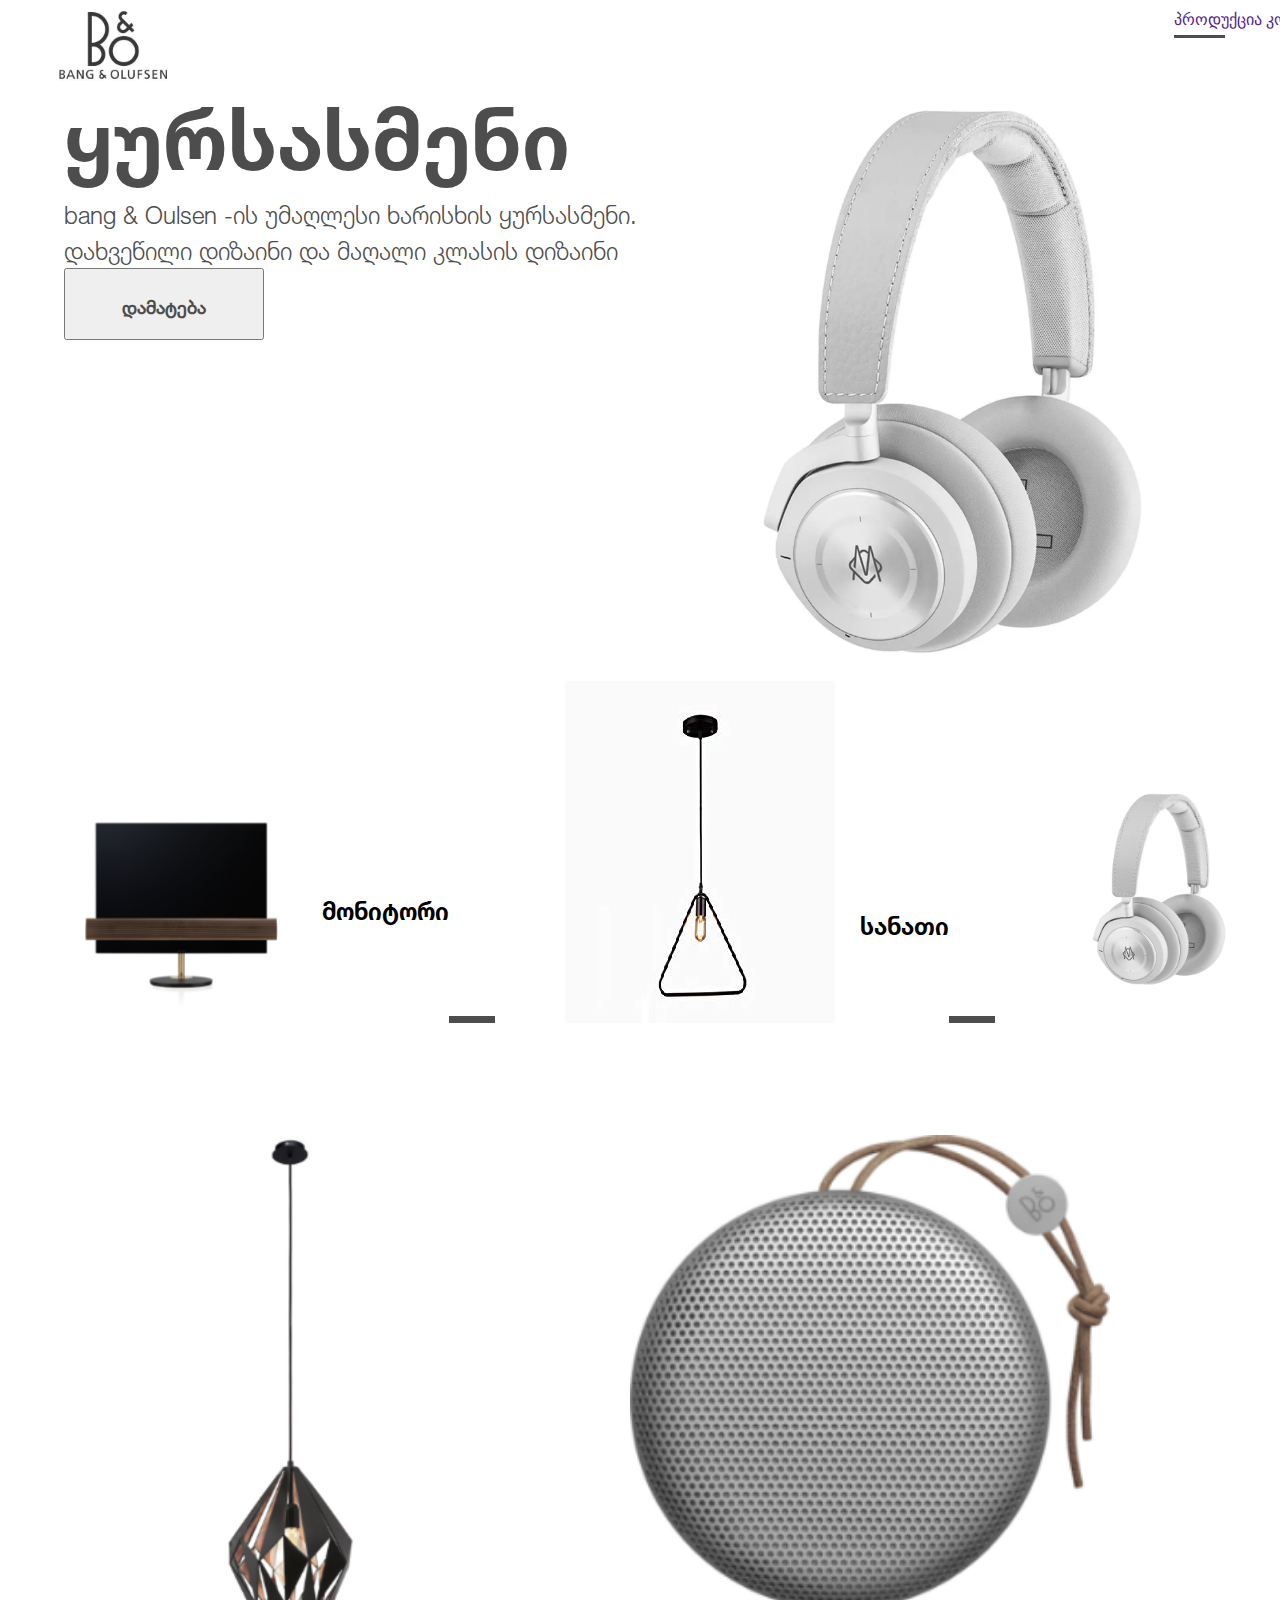
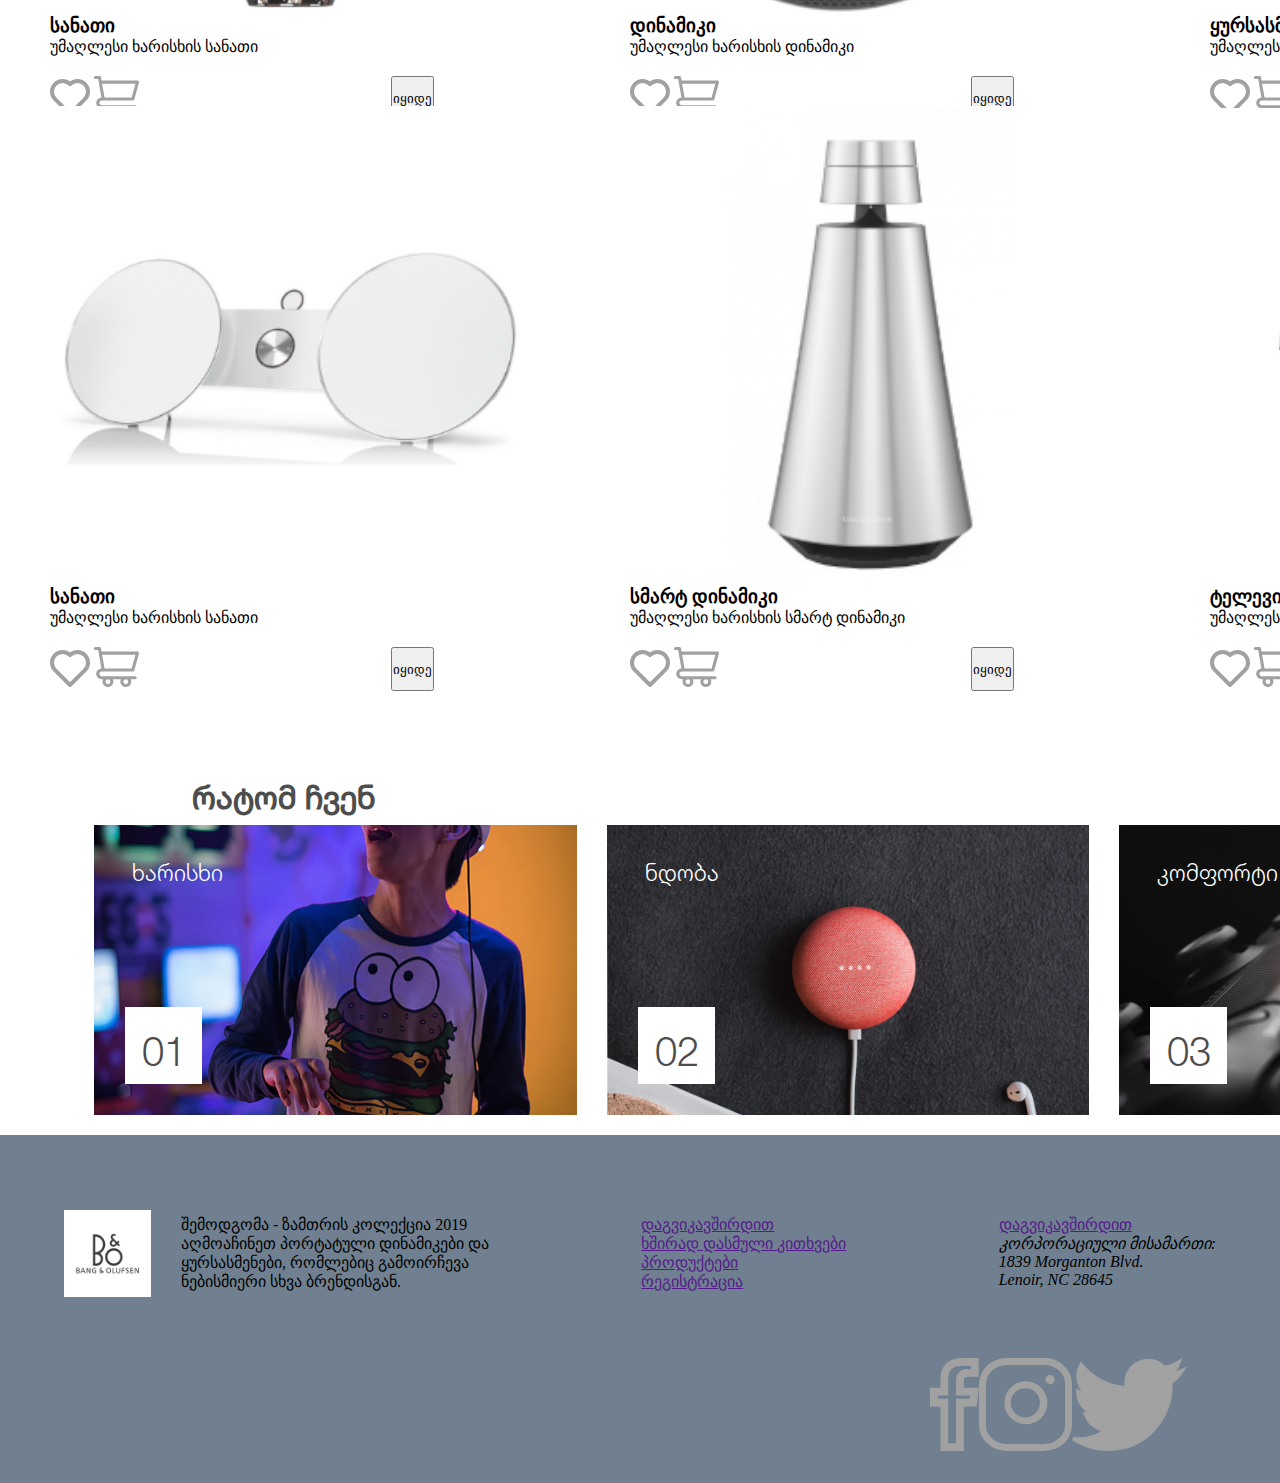
==== index.html @ c5c38a62 "prod" ====
<!DOCTYPE html>
<html lang="en">
  <head>
    <meta charset="UTF-8" />
    <meta name="viewport" content="width=device-width, initial-scale=1.0" />
    <title>zeplin</title>
    <link rel="stylesheet" type="text/css" href="./style.css" />
  </head>
  <body>
    <header>
      <img src="./logo-header.png" alt="zeplin - ლოგო" title="zeplin - ლოგო" />
      <div class="right_header">
        <nav>
          <a href="" title="პროდუქცია">პროდუქცია</a>
          <a href="" title="კონტაქტი">კონტაქტი</a>
        </nav>
        <span class="tire"></span>
      </div>
    </header>
    <div class="hero_product">
      <div class="hero_cont">
        <article class="headphone" alt="ყურსასმენი">
          <h2>ყურსასმენი</h2>
          <p>
            bang & Oulsen -ის უმაღლესი ხარისხის ყურსასმენი. დახვეწილი დიზაინი და
            მაღალი კლასის დიზაინი
          </p>
        </article>
        <button class="add" alt="დამატება">დამატება</button>
      </div>
      <img class="headphone_pic" alt="ყურსასმენი" src="./Rectangle 39@2x.png" />
    </div>
    <ul class="trio" alt="production">
      <li class="monitori" alt="მონიტორი">
        <img src="./Group 5.png" />
        <p>მონიტორი</p>
        <span class="tiremonitori"></span>
      </li>
      <li class="sanati" alt="სანათი">
        <img src="./Group 6.png" />
        <p>სანათი</p>
        <span class="tiremonitori"></span>
      </li>
      <li class="headph">
        <img src="./Group 7.png" />
        <p>ყურსასმენი</p>
        <span class="tiremonitori"></span>
      </li>
    </ul>
    <article class="most">
      <h2>ყველაზე გაყიდვადი</h2>
    </article>
    <!-- 6 ელემენტიანი hexagon-->
    <ul class="hexagon" alt="ყველაზე გაყიდვადი">
      <li class="sanatihexa">
        <img src="./Group 9.png" />
        <h3>სანათი</h3>
        <p>უმაღლესი ხარისხის სანათი</p>
        <div class="select">
          <nav class="heartcart">
            <img src="./heart.svg" />
            <img src="cart.svg" />
          </nav>
          <button class="buy">იყიდე</button>
        </div>
      </li>
      <!-- 2-->
      <li class="speaker">
        <img src="./Group 11.png" />
        <h3>დინამიკი</h3>
        <p>უმაღლესი ხარისხის დინამიკი</p>
        <div class="select">
          <nav class="heartcart">
            <img src="./heart.svg" />
            <img src="cart.svg" />
          </nav>
          <button class="buy">იყიდე</button>
        </div>
      </li>
      <!-- 3-->
      <li class="headphon">
        <img src="./Rectangle 18.png" />
        <h3>ყურსასმენი</h3>
        <p>უმაღლესი ხარისხის ყურსასმენი</p>
        <div class="select">
          <nav class="heartcart">
            <img src="./heart.svg" />
            <img src="cart.svg" />
          </nav>
          <button class="buy">იყიდე</button>
        </div>
      </li>
      <!-- 4-->
      <li class="sanatihexa">
        <img src="./Rectangle 21.png" />
        <h3>სანათი</h3>
        <p>უმაღლესი ხარისხის სანათი</p>
        <div class="select">
          <nav class="heartcart">
            <img src="./heart.svg" />
            <img src="cart.svg" />
          </nav>
          <button class="buy">იყიდე</button>
        </div>
      </li>
      <!-- 5-->
      <li class="smartspeaker">
        <img src="./Group 17.png" />
        <h3>სმარტ დინამიკი</h3>
        <p>უმაღლესი ხარისხის სმარტ დინამიკი</p>
        <div class="select">
          <nav class="heartcart">
            <img src="./heart.svg" />
            <img src="cart.svg" />
          </nav>
          <button class="buy">იყიდე</button>
        </div>
      </li>
      <!-- 6-->
      <li class="TV">
        <img src="./Group 19.png" />
        <h3>ტელევიზორი</h3>
        <p>უმაღლესი ხარისხის ტელევიზორი</p>
        <div class="select">
          <nav class="heartcart">
            <img src="./heart.svg" />
            <img src="cart.svg" />
          </nav>
          <button class="buy">იყიდე</button>
        </div>
      </li>
    </ul>
    <article class="most">
      <h2>რატომ ჩვენ</h2>
    </article>
    <ul class="downpics">
      <li class="text">
        <img src="./Group 20.png" />
        <p>ხარისხი</p>
        <span class="number">01</span>
      </li>
      <li class="text">
        <img src="./Rectangle 29.png" />
        <p>ნდობა</p>
        <span class="number">02</span>
      </li>
      <li class="text">
        <img src="./Group 36.png" />
        <p>კომფორტი</p>
        <span class="number">03</span>
      </li>
    </ul>
    <footer class="ffooter">
      <div class="finish">
        <img src="./logo-footer.png" />
        <div class="text">
          <p>
            შემოდგომა - ზამთრის კოლექცია 2019<br />
            აღმოაჩინეთ პორტატული დინამიკები და<br />
            ყურსასმენები, რომლებიც გამოირჩევა<br />
            ნებისმიერი სხვა ბრენდისგან.
          </p>
          <nav class="middle">
            <a href="">დაგვიკავშირდით</a>
            <a href="">ხშირად დასმული კითხვები</a>
            <a href="">პროდუქტები</a>
            <a href="">რეგისტრაცია</a>
          </nav>
          <nav class="last">
            <a href="">დაგვიკავშირდით</a>
            <address>
              კორპორაციული მისამართი:<br />
              1839 Morganton Blvd.<br />
              Lenoir, NC 28645
            </address>
          </nav>
        </div>
      </div>
      <span class="bigline"></span>
      <nav class="social" alt="social network">
        <img src="./fb.svg" alt="facebook" />
        <img src="./insta.svg" alt="instagram" />
        <img src="./twitter.svg" alt="twitter" />
      </nav>
    </footer>
  </body>
</html>
---- style.css ----
* {
  margin: 0;
  padding: 0;
}

body {
  /*width: 1920px;*/
  width: 100vw;
  /*height: 3754px;*/
  /* box-sizing: border-box;
  margin:0 auto o auto;*/
}
@font-face {
  font-family: "helvetica_bold";
  src: url(./helvetica_neue_bold.ttf);  
}
@font-face {
  font-family: "helvetica_light";
  src: url(./helvetica_neue_light.ttf);
}
@font-face {
  font-family: "helvetica_roman";
  src: url(./helvetica_neue_roman.ttf);
}

header {
  width: 100%;
  display: flex;
  flex-direction: row;
  justify-content: space-between;
  padding: 10px 79px 0 59px;
}
.right_header {
  display: flex;
  flex-direction: column;
}
.right_header a {
  text-decoration: none;
  height: 50%;
}
.tire {
  width: 51px;
  height: 3px;
  background-color: #4d4d4d;
  margin-top: 6px;
}

.headphone h2 {
  width: 506px;
  height: 112px;
  font-family: helvetica_bold;
  font-size: 84px;
  font-weight: bold;
  font-stretch: normal;
  font-style: normal;
  line-height: 1.08;
  letter-spacing: normal;
  text-align: left;
  color: #4d4d4d;
}
.headphone p {
  width: 620px;
  height: 75px;
  font-family: helvetica_light;
  font-size: 24px;
  font-weight: normal;
  font-stretch: normal;
  font-style: normal;
  line-height: 36px;
  /*line-height: 1.5;*/
  letter-spacing: normal;
  text-align: left;
  color: #4d4d4d;
}
.add {
  width: 200px;
  height: 72px;
  font-family: helvetica_roman;
  font-size: 18px;
  font-weight: bold;
  color: #4d4d4d;
  display: flex;
  text-align: center;
  justify-content: center;
  align-items: center;
}

.headphone_pic {
  /*max-width: 846px;*/
  /*height: 846px;*/
  width: 48%;
  height: 48%;
}

.hero_content {
  /*max-width: 994px;*/
  width: 90%;
  display: flex;
  flex-direction: row;
  align-items: center;
}
/*პროდუქტი - ყურსასმენის*/
.hero_cont {
  width: 700px;
  height: 600px;
  display: flex;
  flex-direction: column;
  /*justify-content: space-between;*/
}
.buycart {
  display: flex;
  flex-direction: row;
  margin-top: 50px;
}
.tobuy {
  width: 180px;
  height: 72px;
  border-radius: 5px;
  background-color: #d1c6c6d2;
  font-size: 18px;
  font-weight: bold;
  color: #4d4d4d;
  margin-right: 30px;
}
.headphone_prod {
  width: 100%;
  height: 70%;
  display: flex;
  flex-direction: column;
  justify-content: space-between;
}

.headphone_prod h3 {
  width: 698px;
  height: 35px;
  font-family: Helvetica_light;
  font-size: 32px;
  /*font-weight: 500;
  font-stretch: normal;
  font-style: normal;
  line-height: 1.38;
  letter-spacing: normal;
  text-align: left;*/
  color: #4d4d4d;
}
.headphone_prod h2 {
  width: 258px;
  height: 60px;
  font-family: Helvetica_bold;
  font-size: 50px;
  /*font-weight: bold;
  font-stretch: normal;
  font-style: normal;
  line-height: 1.08;
  letter-spacing: normal;
  text-align: left;*/
  color: #4d4d4d;
}
.headphone_prod p {
  font-family: helvetica_light;
}

/*პროდუქტი*/

.hero_product {
  width: 90%;
  /* height: 900px;*/
  display: flex;
  flex-direction: row;
  align-items: center;
  justify-content: space-around;
  /*padding: 80px;*/
  margin: 0 auto 0 auto;
  /* margin-left:200px;*/
}

/* ტრიო პროდუქციის ჩამონათვალი*/
.trio {
  width: 90%;
  margin: 0 auto 0 auto;
  display: flex;
  flex-direction: row;
  align-items: center;
  justify-content: space-evenly;
}
.monitori {
  width: 480px;
  height: 231px;
  display: flex;
  flex-direction: raw;
  margin-top: 111px;
}

.trio p {
  display: flex;
  align-self: center;
  font-family: helvetica_Bold;
  font-size: 24px;
  margin-left: 25px;
}
.tiremonitori {
  width: 46px;
  height: 7px;
  background-color: #4d4d4d;
  display: flex;
  align-self: flex-end;
}
.sanati {
  width: 480px;
  height: 342px;
  display: flex;
  flex-direction: raw;
  margin: 0 70px 0 70px;
}
.sanati p {
  margin-top: 140px;
}
.sanati img {
  width: 270px;
  height: 342px;
}
.headph {
  width: 480px;
  height: 231px;
  display: flex;
  flex-direction: raw;
  margin-top: 111px;
}
.headph img {
  width: 194px;
  height: 194px;
}
.most {
  width: 70%;
  height: 50px;
  margin: 0 auto 0 auto;
  /*margin-left: 9%;*/
  margin-top: 126px;
}
.most h2 {
  width: 320px;
  height: 43px;
  font-family: helvetica_roman;
  font-size: 32px;
  font-weight: bold;
  font-stretch: normal;
  font-style: normal;
  line-height: 1.13;
  letter-spacing: normal;
  text-align: left;
  color: #4d4d4d;
}

/* მეორე Ul 6 ელემენტიანი*/
.hexagon {
  width: 85vw;
  width: 1740px;
  height: 1050px;
  margin: 0 auto 0 auto;
  box-sizing: border-box;
  /*padding: 50px 0px 50px 0px; */
  display: flex;
  flex-wrap: wrap;
  justify-content: space-around;
}
.hexagon li {
  min-width: 480px;
  height: 471px;
  margin: 50px;
  box-sizing: border-box;
  display: flex;
  flex-direction: column;
  justify-content: flex-end;
}

.select {
  width: 80%;
  margin-top: 20px;
  display: flex;
  justify-content: space-between;
}

/* 3 სურათიანი სტატიკური ზოლი*/
.downpics {
  width: 90%;
  margin: 0 auto 0 auto;
  display: flex;
  flex-direction: raw;
  justify-content: space-evenly;
}
.downpics li {
  max-width: 483px;
  height: 290px;
  position: relative;
}
.downpics li p {
  height: 31px;
  font-family: helvetica_light;
  font-size: 23px;
  text-align: left;
  color: #ffffff;
  position: absolute;
  top: 22px;
  left: 38px;
  z-index: 1;
}
.number {
  width: 77px;
  height: 77px;
  background-color: #ffffff;
  font-family: helvetica_light;
  font-size: 40px;
  color: #4d4d4d;
  position: absolute;
  bottom: 31px;
  left: 31px;
  display: flex;
  text-align: center;
  justify-content: center;
  align-items: center;
}
.ffooter {
  width: 100%;
  height: 348px;
  margin-top: 10px;
  background-color: slategray;
  position: relative;
}
.finish {
  width: 90%;
  height: 236px;
  margin: 20px auto 0 auto;
  display: flex;
  flex-direction: row;  
  align-items: center;
}
.text {
  width:90%;
  display: flex;
  flex-direction: raw;
  justify-content: space-between;
  margin-left:30px;
}
.middle {
  display: flex;
  flex-direction: column;
}
.bigline {
  width: 1500px;
  height: 5px;
  background-color: #ffffff;
  z-index: 3;
}
.social {
  width: 150px;
  height: 93px;
  display: flex;
  justify-content: space-evenly;
  position: absolute;
  right: 200px;
  bottom: 32px;
}
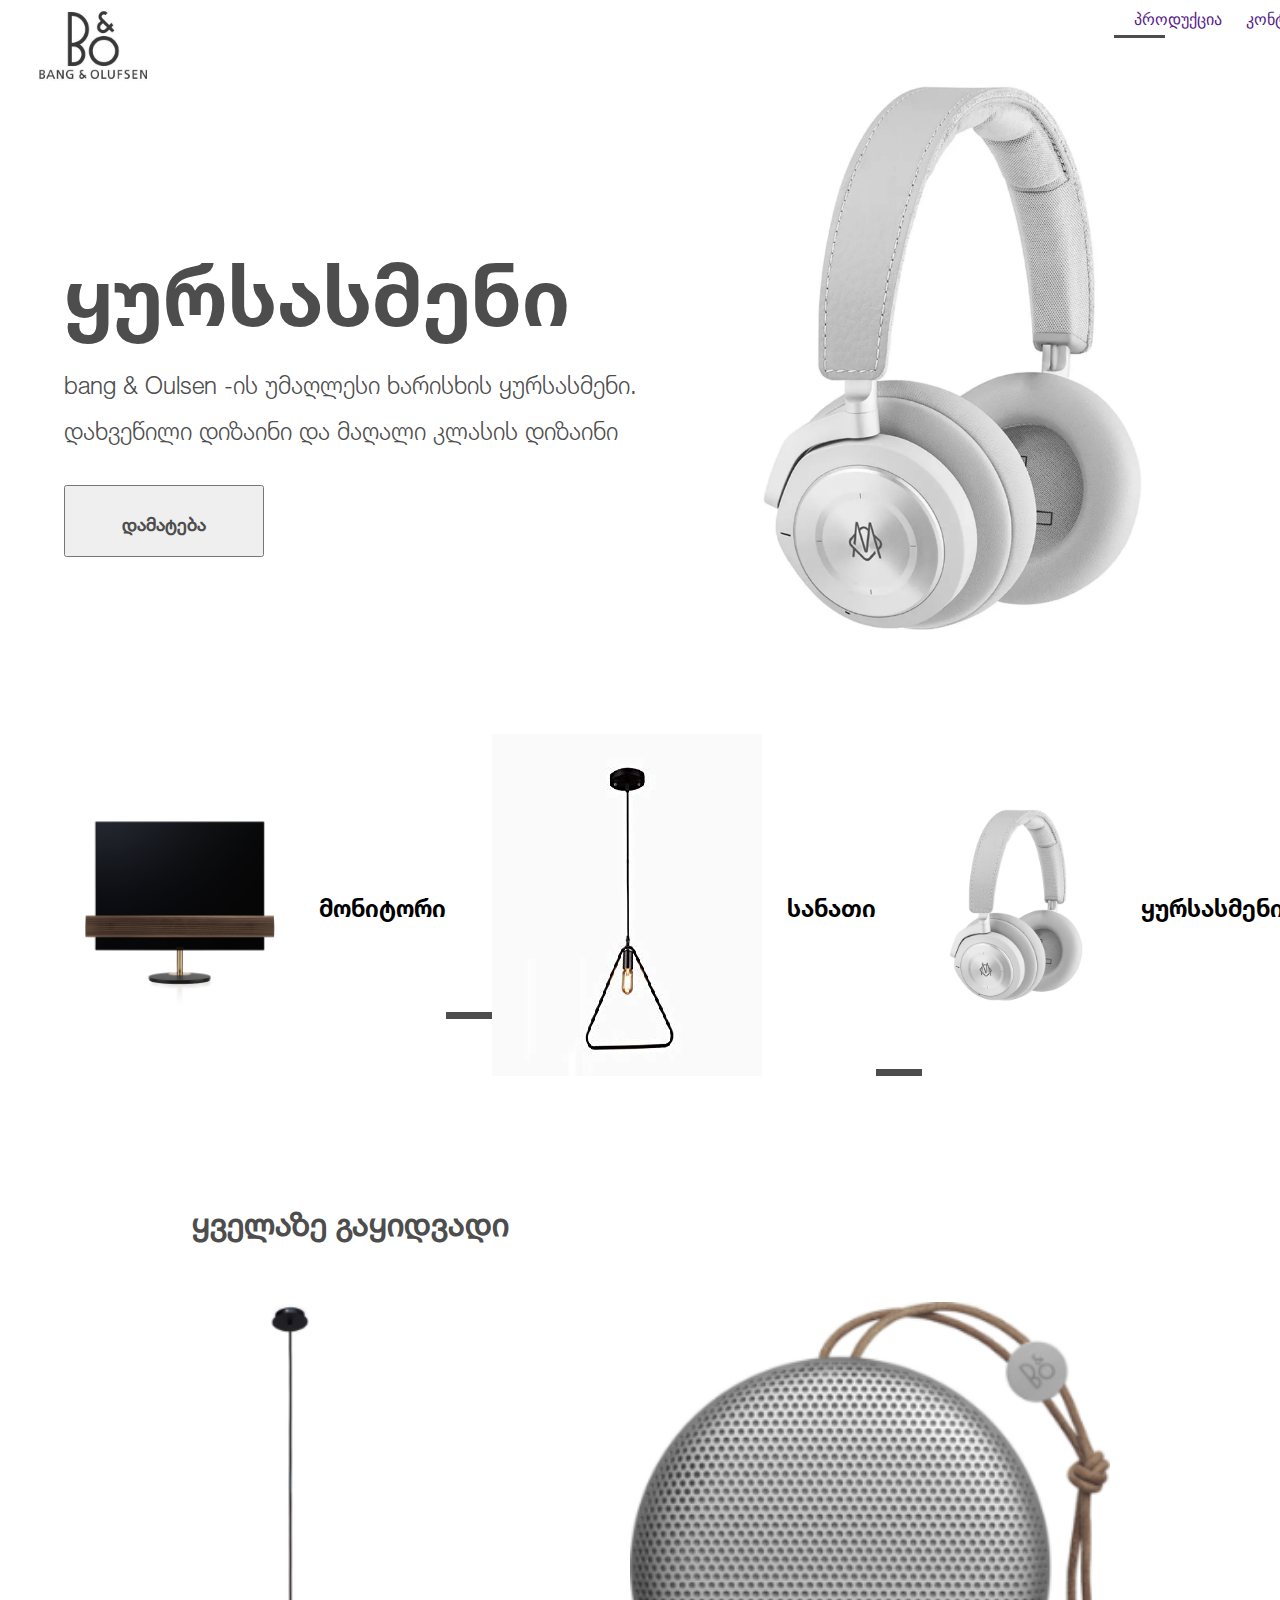
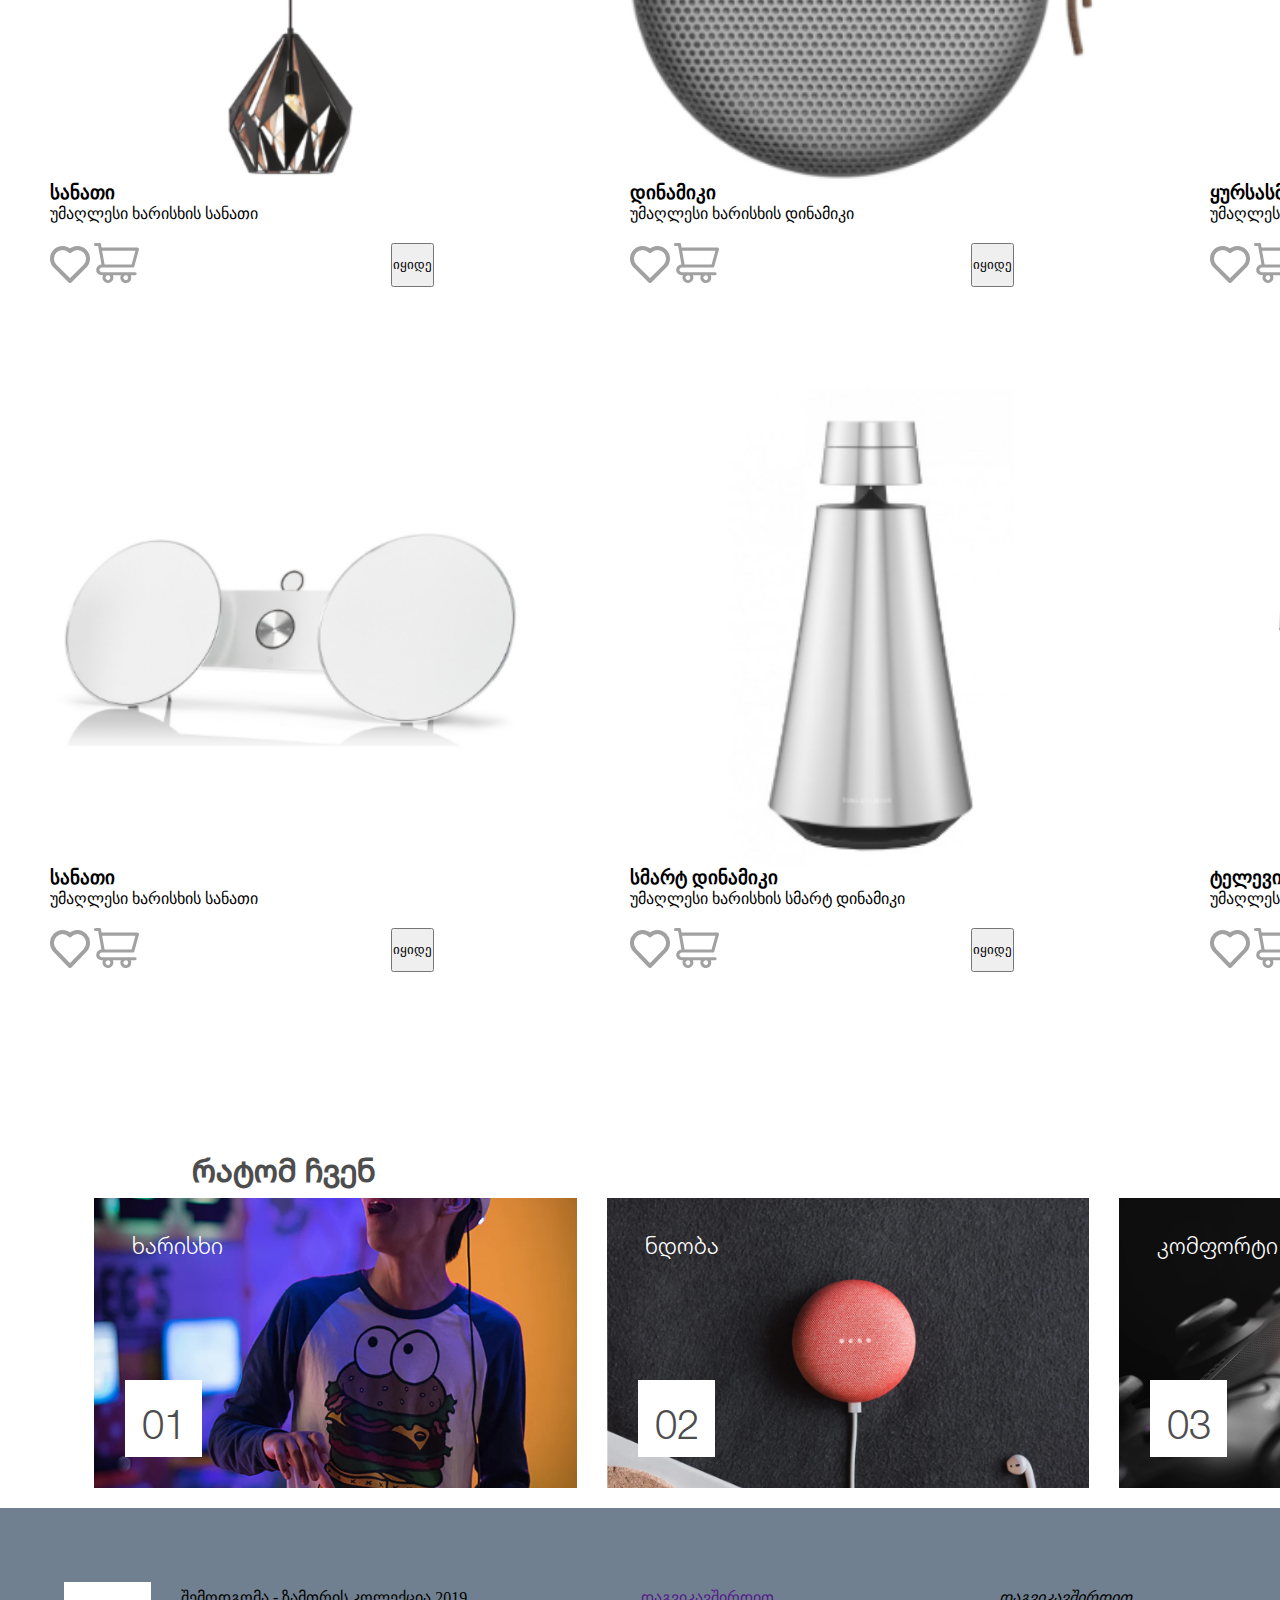
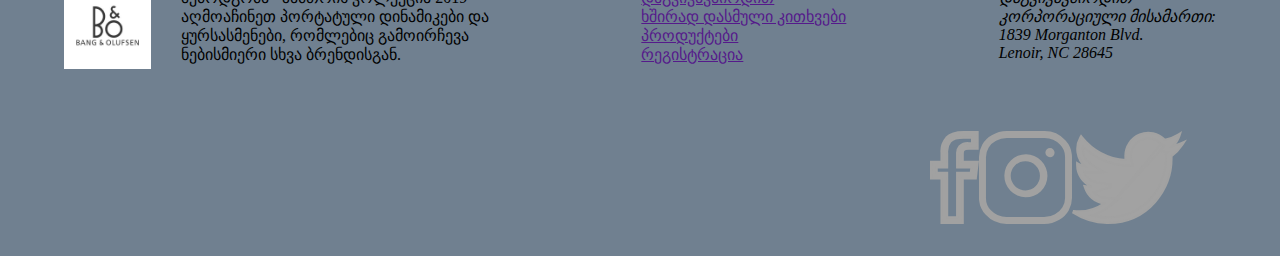
==== commit d888941c: "responsive" ====
--- a/index.html
+++ b/index.html
@@ -22,8 +22,8 @@
         <article class="headphone" alt="ყურსასმენი">
           <h2>ყურსასმენი</h2>
           <p>
-            bang & Oulsen -ის უმაღლესი ხარისხის ყურსასმენი. დახვეწილი დიზაინი და
-            მაღალი კლასის დიზაინი
+            bang & Oulsen -ის უმაღლესი ხარისხის ყურსასმენი.<br />
+            დახვეწილი დიზაინი და მაღალი კლასის დიზაინი
           </p>
         </article>
         <button class="add" alt="დამატება">დამატება</button>
@@ -31,20 +31,20 @@
       <img class="headphone_pic" alt="ყურსასმენი" src="./Rectangle 39@2x.png" />
     </div>
     <ul class="trio" alt="production">
-      <li class="monitori" alt="მონიტორი">
+      <li alt="მონიტორი">
         <img src="./Group 5.png" />
         <p>მონიტორი</p>
-        <span class="tiremonitori"></span>
+        <span class="tiretrio"></span>
       </li>
-      <li class="sanati" alt="სანათი">
+      <li alt="სანათი">
         <img src="./Group 6.png" />
         <p>სანათი</p>
-        <span class="tiremonitori"></span>
+        <span class="tiretrio"></span>
       </li>
-      <li class="headph">
+      <li alt="ყურსასმენი">
         <img src="./Group 7.png" />
         <p>ყურსასმენი</p>
-        <span class="tiremonitori"></span>
+        <span class="tiretrio"></span>
       </li>
     </ul>
     <article class="most">
@@ -52,7 +52,7 @@
     </article>
     <!-- 6 ელემენტიანი hexagon-->
     <ul class="hexagon" alt="ყველაზე გაყიდვადი">
-      <li class="sanatihexa">
+      <li alt="სანათი">
         <img src="./Group 9.png" />
         <h3>სანათი</h3>
         <p>უმაღლესი ხარისხის სანათი</p>
@@ -65,7 +65,7 @@
         </div>
       </li>
       <!-- 2-->
-      <li class="speaker">
+      <li alt="დინამიკი">
         <img src="./Group 11.png" />
         <h3>დინამიკი</h3>
         <p>უმაღლესი ხარისხის დინამიკი</p>
@@ -78,7 +78,7 @@
         </div>
       </li>
       <!-- 3-->
-      <li class="headphon">
+      <li alt="ყურსასმენი">
         <img src="./Rectangle 18.png" />
         <h3>ყურსასმენი</h3>
         <p>უმაღლესი ხარისხის ყურსასმენი</p>
@@ -91,7 +91,7 @@
         </div>
       </li>
       <!-- 4-->
-      <li class="sanatihexa">
+      <li alt="სანათი">
         <img src="./Rectangle 21.png" />
         <h3>სანათი</h3>
         <p>უმაღლესი ხარისხის სანათი</p>
@@ -104,7 +104,7 @@
         </div>
       </li>
       <!-- 5-->
-      <li class="smartspeaker">
+      <li alt="სმარტ დინამიკი">
         <img src="./Group 17.png" />
         <h3>სმარტ დინამიკი</h3>
         <p>უმაღლესი ხარისხის სმარტ დინამიკი</p>
@@ -117,7 +117,7 @@
         </div>
       </li>
       <!-- 6-->
-      <li class="TV">
+      <li alt="ტელევიზორი">
         <img src="./Group 19.png" />
         <h3>ტელევიზორი</h3>
         <p>უმაღლესი ხარისხის ტელევიზორი</p>
@@ -153,28 +153,26 @@
     <footer class="ffooter">
       <div class="finish">
         <img src="./logo-footer.png" />
-        <div class="text">
-          <p>
-            შემოდგომა - ზამთრის კოლექცია 2019<br />
-            აღმოაჩინეთ პორტატული დინამიკები და<br />
-            ყურსასმენები, რომლებიც გამოირჩევა<br />
-            ნებისმიერი სხვა ბრენდისგან.
-          </p>
-          <nav class="middle">
-            <a href="">დაგვიკავშირდით</a>
-            <a href="">ხშირად დასმული კითხვები</a>
-            <a href="">პროდუქტები</a>
-            <a href="">რეგისტრაცია</a>
-          </nav>
-          <nav class="last">
-            <a href="">დაგვიკავშირდით</a>
-            <address>
-              კორპორაციული მისამართი:<br />
-              1839 Morganton Blvd.<br />
-              Lenoir, NC 28645
-            </address>
-          </nav>
-        </div>
+        <div class="text"> 
+        <p>
+          შემოდგომა - ზამთრის კოლექცია 2019<br />
+          აღმოაჩინეთ პორტატული დინამიკები და<br />
+          ყურსასმენები, რომლებიც გამოირჩევა<br />
+          ნებისმიერი სხვა ბრენდისგან.
+        </p>
+        <nav class="middle">
+          <a href="">დაგვიკავშირდით</a>
+          <a href="">ხშირად დასმული კითხვები</a>
+          <a href="">პროდუქტები</a>
+          <a href="">რეგისტრაცია</a>
+        </nav>
+        <address>
+          დაგვიკავშირდით<br />
+          კორპორაციული მისამართი:<br />
+          1839 Morganton Blvd.<br />
+          Lenoir, NC 28645
+        </address>
+      </div>
       </div>
       <span class="bigline"></span>
       <nav class="social" alt="social network">
--- a/style.css
+++ b/style.css
@@ -12,7 +12,7 @@
 }
 @font-face {
   font-family: "helvetica_bold";
-  src: url(./helvetica_neue_bold.ttf);  
+  src: url(./helvetica_neue_bold.ttf);
 }
 @font-face {
   font-family: "helvetica_light";
@@ -28,7 +28,7 @@
   display: flex;
   flex-direction: row;
   justify-content: space-between;
-  padding: 10px 79px 0 59px;
+  padding: 10px 79px 0 39px;
 }
 .right_header {
   display: flex;
@@ -37,6 +37,7 @@
 .right_header a {
   text-decoration: none;
   height: 50%;
+  margin-left: 20px;
 }
 .tire {
   width: 51px;
@@ -44,30 +45,29 @@
   background-color: #4d4d4d;
   margin-top: 6px;
 }
+.headphone {
+  height: 80%;
+  display: flex;
+  flex-direction: column;
+  justify-content: space-evenly;
+}
 
 .headphone h2 {
   width: 506px;
   height: 112px;
+  box-sizing: border-box;
   font-family: helvetica_bold;
-  font-size: 84px;
-  font-weight: bold;
-  font-stretch: normal;
-  font-style: normal;
-  line-height: 1.08;
-  letter-spacing: normal;
+  font-size: 84px;  
   text-align: left;
   color: #4d4d4d;
+  text-align: center;
 }
 .headphone p {
   width: 620px;
   height: 75px;
-  font-family: helvetica_light;
-  font-size: 24px;
-  font-weight: normal;
-  font-stretch: normal;
-  font-style: normal;
-  line-height: 36px;
-  /*line-height: 1.5;*/
+  box-sizing: border-box;
+  font-family: helvetica_light;
+  font-size: 24px; 
   letter-spacing: normal;
   text-align: left;
   color: #4d4d4d;
@@ -88,24 +88,18 @@
 .headphone_pic {
   /*max-width: 846px;*/
   /*height: 846px;*/
-  width: 48%;
-  height: 48%;
-}
-
-.hero_content {
-  /*max-width: 994px;*/
-  width: 90%;
-  display: flex;
-  flex-direction: row;
-  align-items: center;
-}
+  max-width: 48%;
+  max-height: 48%;
+}
+
+
 /*პროდუქტი - ყურსასმენის*/
 .hero_cont {
-  width: 700px;
-  height: 600px;
-  display: flex;
-  flex-direction: column;
-  /*justify-content: space-between;*/
+  width: 700px; 
+  height: 400px;
+  display: flex;
+  flex-direction: column;
+  justify-content: space-between;
 }
 .buycart {
   display: flex;
@@ -135,12 +129,6 @@
   height: 35px;
   font-family: Helvetica_light;
   font-size: 32px;
-  /*font-weight: 500;
-  font-stretch: normal;
-  font-style: normal;
-  line-height: 1.38;
-  letter-spacing: normal;
-  text-align: left;*/
   color: #4d4d4d;
 }
 .headphone_prod h2 {
@@ -148,49 +136,99 @@
   height: 60px;
   font-family: Helvetica_bold;
   font-size: 50px;
-  /*font-weight: bold;
-  font-stretch: normal;
-  font-style: normal;
-  line-height: 1.08;
-  letter-spacing: normal;
-  text-align: left;*/
   color: #4d4d4d;
 }
 .headphone_prod p {
   font-family: helvetica_light;
 }
-
-/*პროდუქტი*/
+/*პროდუქტი ყურსასმენი მორჩა*/
+
+/*პროდუქტის სია -Product List*/
+.hexagon_list {
+  width: 1520px;
+  margin:0 auto 0 auto;
+}
+.zeplinproduct {
+  width: 100%;
+  height: 250px;
+  border-radius: 10px;
+  border: solid 1px #000000;
+  display: flex;
+  flex-direction: row;
+  justify-content: space-between;
+  margin: 10px auto 20px auto;
+  padding: 40px;
+  position: relative;
+}
+.about {
+  display: flex;
+  flex-direction: column;
+  justify-content: center;
+}
+.about h3 {
+  width: 257px;
+  height: 35px;
+  font-family: helvetica_light;
+  font-size: 32px;
+  font-weight: bold;
+  text-align: left;
+  color: #4d4d4d;
+  margin-bottom: 40px;
+}
+
+.select_list {
+  width: 450px;
+  display: flex;
+  flex-direction: row;
+  justify-content: space-around;
+  align-items: flex-end;
+}
+.heartcart_list {
+  width: 100px;
+  height: 72px;
+  display: flex;
+  justify-content: space-between;
+}
+.buy_list {
+  width: 180px;
+  height: 72px;
+}
+.price {
+  width: 143px;
+  /*height: 32px;*/
+  font-family: helvetica_light;
+  font-size: 24px;
+  position: absolute;
+  top: 107px;
+  right: 80px;
+}
+/*პროდუქტის სია -Product List - დასასრული*/
 
 .hero_product {
-  width: 90%;
-  /* height: 900px;*/
-  display: flex;
-  flex-direction: row;
-  align-items: center;
-  justify-content: space-around;
-  /*padding: 80px;*/
-  margin: 0 auto 0 auto;
-  /* margin-left:200px;*/
+  width: 90%;  
+  display: flex;
+  flex-direction: row;
+  align-items: center;
+  justify-content: space-around;  
+  margin: 0 auto 100px auto;
+
 }
 
 /* ტრიო პროდუქციის ჩამონათვალი*/
 .trio {
-  width: 90%;
-  margin: 0 auto 0 auto;
-  display: flex;
-  flex-direction: row;
-  align-items: center;
-  justify-content: space-evenly;
-}
-.monitori {
-  width: 480px;
-  height: 231px;
-  display: flex;
-  flex-direction: raw;
-  margin-top: 111px;
-}
-
+  width: 90vw;
+  margin: 10px auto 0 auto;
+  display: flex;
+  flex-direction: row;
+  align-items: center;
+  justify-content: space-around;
+}
+.trio li {
+width:480px;
+display: flex;
+flex-direction: row;
+align-items: flex-end;
+}
 .trio p {
   display: flex;
   align-self: center;
@@ -198,38 +236,14 @@
   font-size: 24px;
   margin-left: 25px;
 }
-.tiremonitori {
+.tiretrio {
   width: 46px;
   height: 7px;
   background-color: #4d4d4d;
   display: flex;
   align-self: flex-end;
 }
-.sanati {
-  width: 480px;
-  height: 342px;
-  display: flex;
-  flex-direction: raw;
-  margin: 0 70px 0 70px;
-}
-.sanati p {
-  margin-top: 140px;
-}
-.sanati img {
-  width: 270px;
-  height: 342px;
-}
-.headph {
-  width: 480px;
-  height: 231px;
-  display: flex;
-  flex-direction: raw;
-  margin-top: 111px;
-}
-.headph img {
-  width: 194px;
-  height: 194px;
-}
+ /*ტრიოს დასასრული*/
 .most {
   width: 70%;
   height: 50px;
@@ -252,20 +266,18 @@
 }
 
 /* მეორე Ul 6 ელემენტიანი*/
-.hexagon {
-  width: 85vw;
+.hexagon {  
   width: 1740px;
-  height: 1050px;
+  /*height: 1050px;*/
   margin: 0 auto 0 auto;
   box-sizing: border-box;
-  /*padding: 50px 0px 50px 0px; */
   display: flex;
   flex-wrap: wrap;
   justify-content: space-around;
 }
 .hexagon li {
-  min-width: 480px;
-  height: 471px;
+  width: 480px;
+  /*height: 471px;*/
   margin: 50px;
   box-sizing: border-box;
   display: flex;
@@ -330,20 +342,21 @@
   width: 90%;
   height: 236px;
   margin: 20px auto 0 auto;
-  display: flex;
-  flex-direction: row;  
-  align-items: center;
-}
+  display: flex;  
+  flex-direction: row;
+  align-items: center;
+}
+
 .text {
-  width:90%;
+  width: 90%;
   display: flex;
   flex-direction: raw;
   justify-content: space-between;
-  margin-left:30px;
+  margin-left: 30px;
 }
 .middle {
   display: flex;
-  flex-direction: column;
+  flex-direction: column;  
 }
 .bigline {
   width: 1500px;
@@ -360,3 +373,88 @@
   right: 200px;
   bottom: 32px;
 }
+@media screen and (max-width: 400px){
+.right_header {
+  display: none;
+}
+.headphone h2 {
+  width: 120px;
+  height: 27px;
+  font-size: 20px;
+}
+.headphone p {
+  width: 312px;
+  height: 74px;
+  font-size: 14px;
+}
+.headphone_pic {
+  width: 230px;
+  height: 230px;
+}
+.hero_cont {
+  width:80vw;
+}
+.hero_product {
+  flex-direction: column-reverse;
+  margin-bottom: 0;
+  align-items: center;
+}
+.add {
+  width:40vw;
+  height: 50px;
+  margin:20px auto 0 auto;
+}
+.trio {
+  
+  flex-direction: column;
+}
+.trio li {
+  width: 100%;
+  flex-direction: column;
+  justify-content: space-between;
+  align-items: center;
+  margin:30px;
+}
+
+.tiretrio { 
+  align-self: center;
+  height: 2px;
+}
+.most {
+  width:70vw;
+}
+.hexagon {
+  width:80vw;
+  margin:0 auto 0 auto;
+  height: auto;
+  flex-direction: column;
+  padding: 0;
+}
+.hexagon li {
+  width:90%;
+  align-items: center;
+  margin:0;
+}
+.select {
+  justify-content: space-around;
+}
+.downpics {  
+  flex-direction: column;   
+}
+.downpics li {
+  margin:20px; 
+}
+.ffooter {
+  background-color:#ffffff;
+}
+.middle {
+  display: none;
+}
+.finish {
+  flex-wrap: wrap;
+}
+.social {
+  flex-direction: column;
+}
+
+}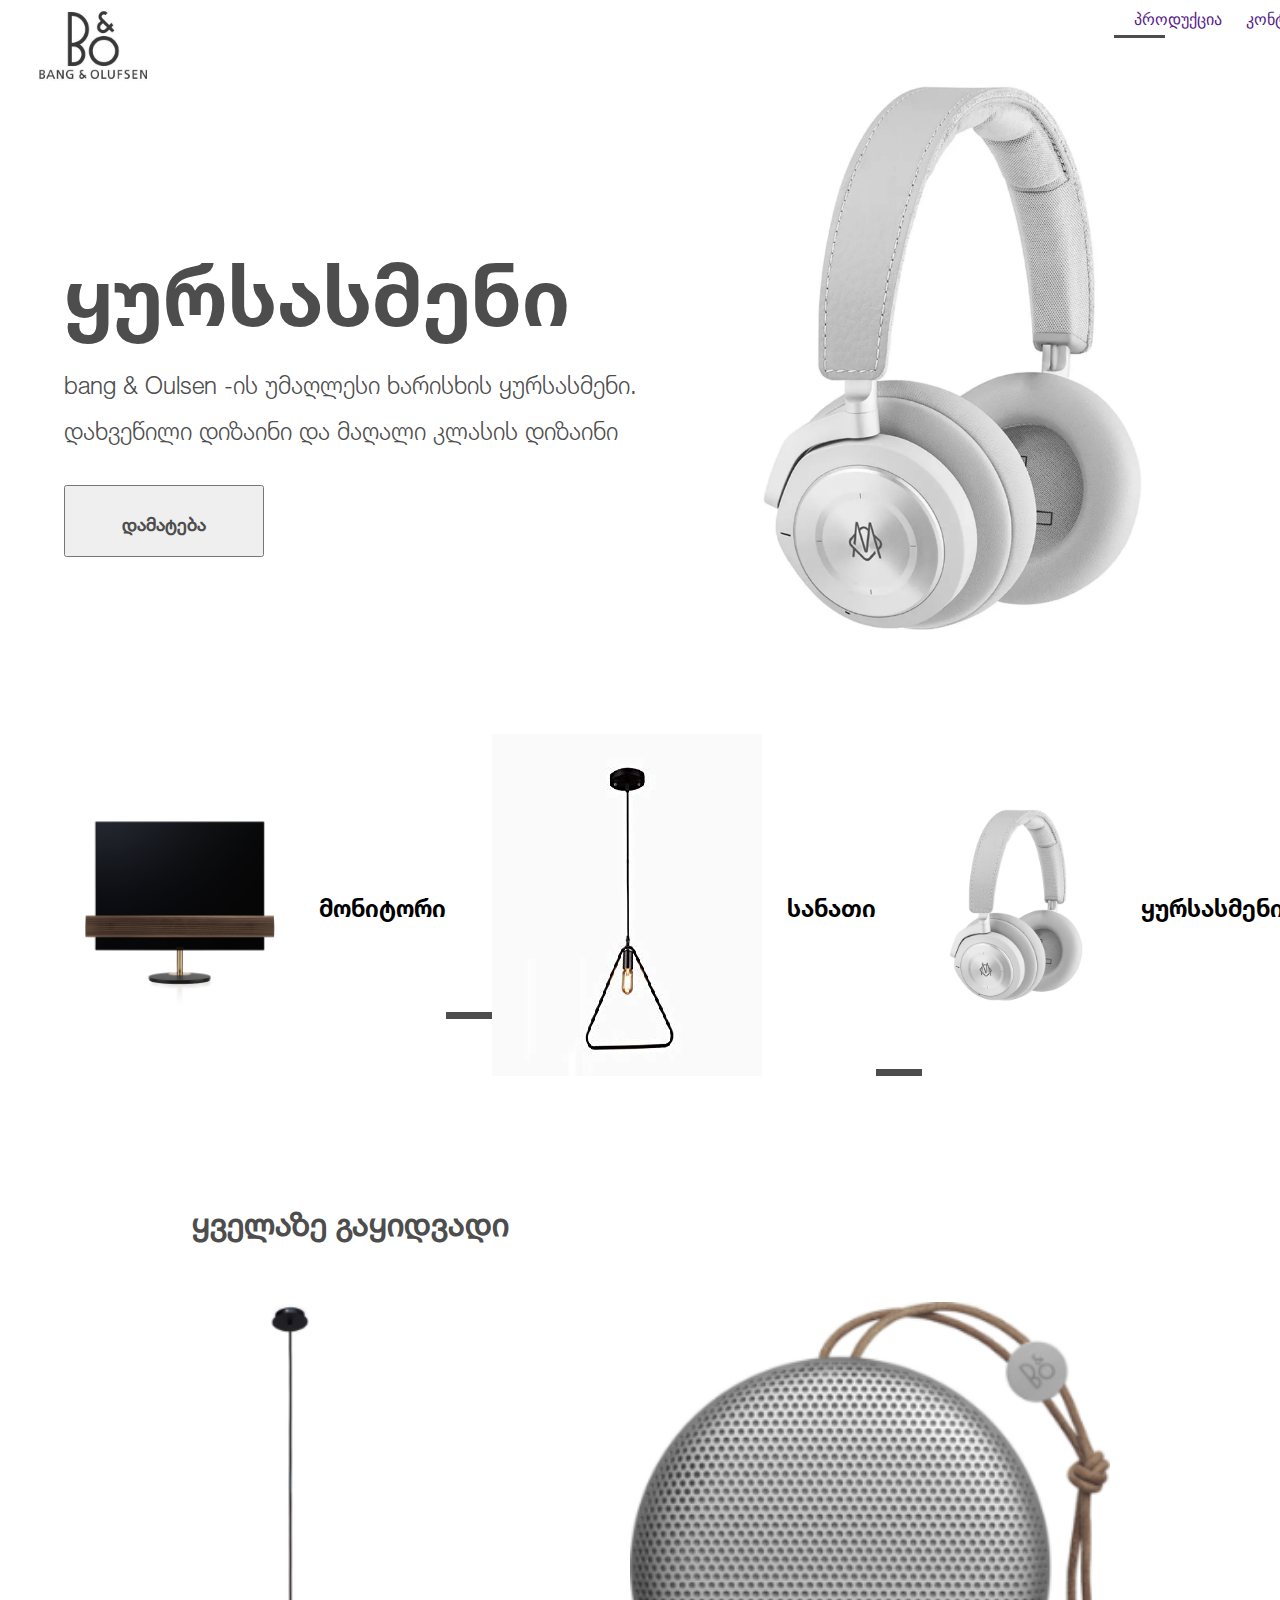
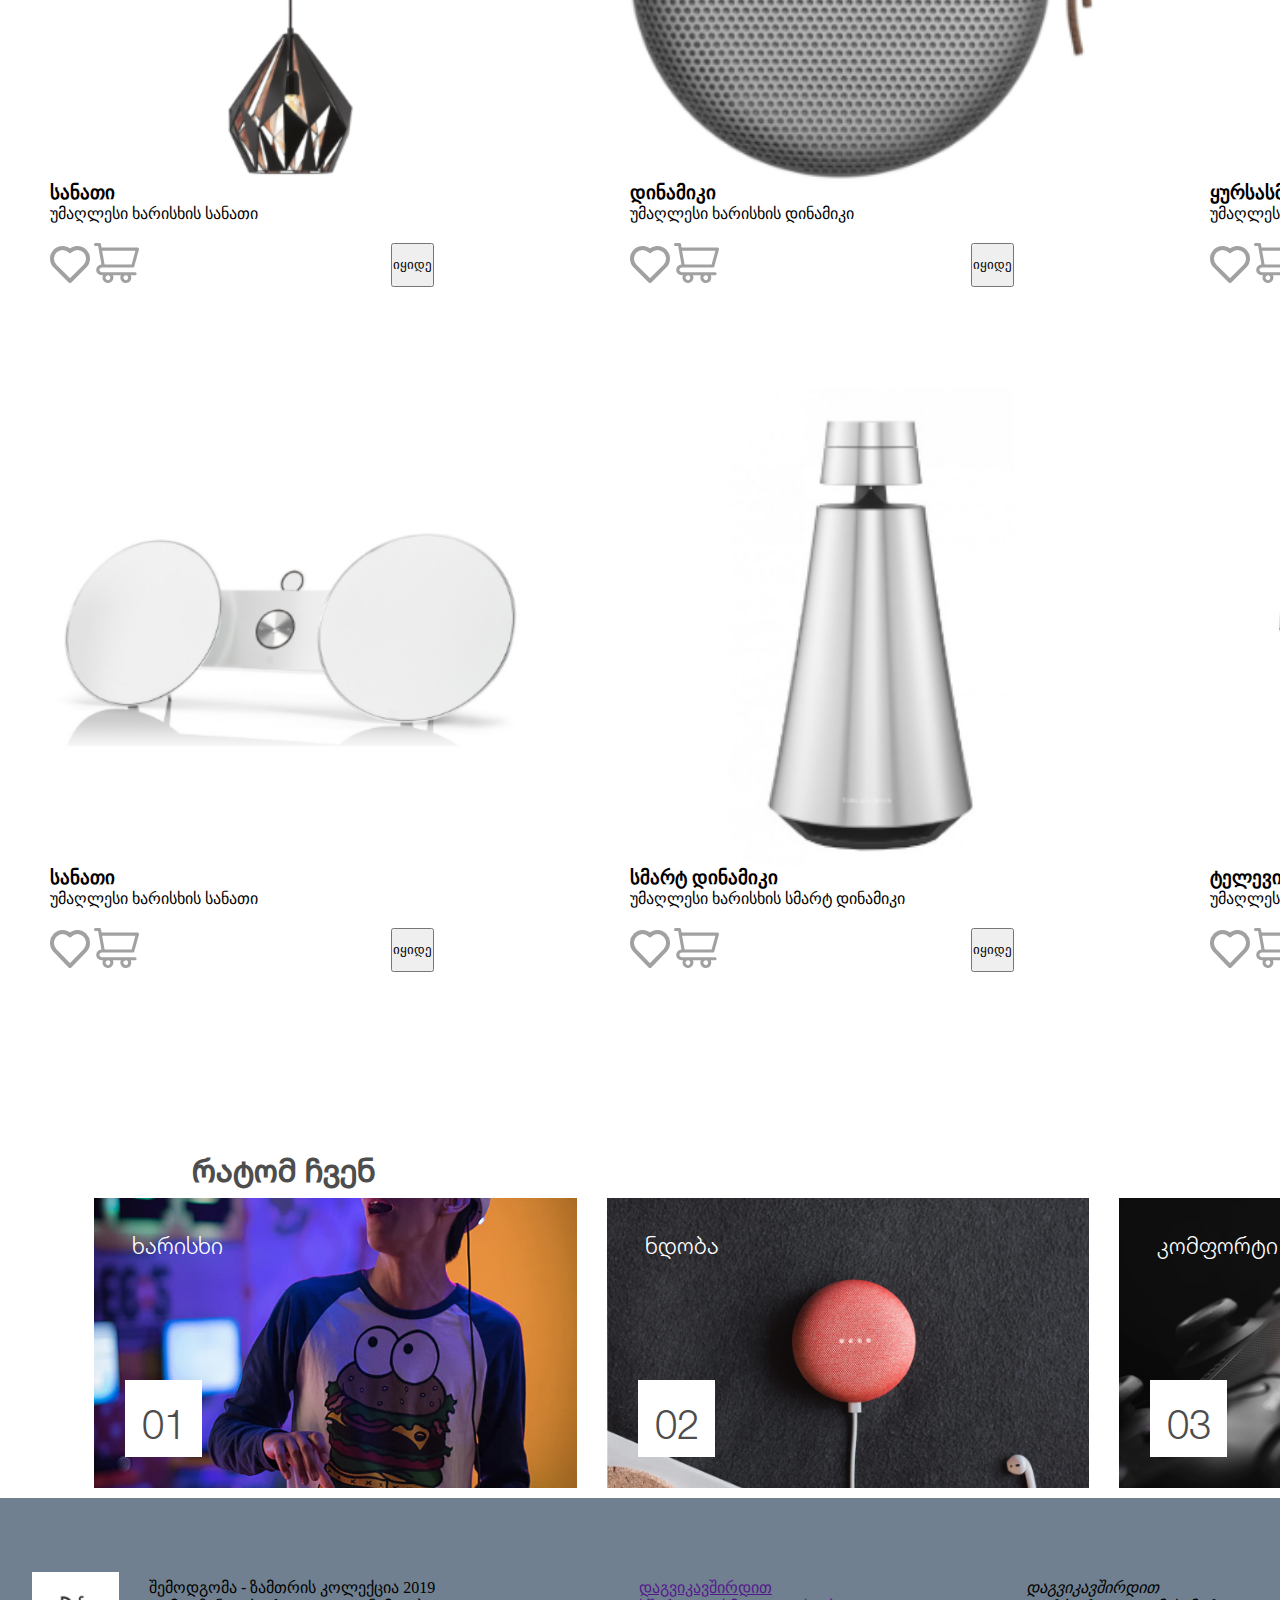
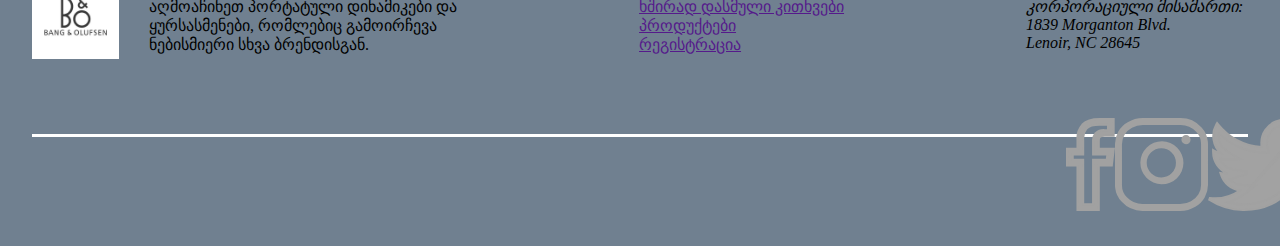
==== commit 91a557dd: "360 responsive" ====
--- a/index.html
+++ b/index.html
@@ -174,7 +174,7 @@
         </address>
       </div>
       </div>
-      <span class="bigline"></span>
+      <div class="bigline"></div>
       <nav class="social" alt="social network">
         <img src="./fb.svg" alt="facebook" />
         <img src="./insta.svg" alt="instagram" />
--- a/style.css
+++ b/style.css
@@ -339,9 +339,9 @@
   position: relative;
 }
 .finish {
-  width: 90%;
+  width: 95%;
   height: 236px;
-  margin: 20px auto 0 auto;
+  margin: 0 auto 0 auto;
   display: flex;  
   flex-direction: row;
   align-items: center;
@@ -359,8 +359,9 @@
   flex-direction: column;  
 }
 .bigline {
-  width: 1500px;
-  height: 5px;
+  width: 95%;
+  height: 3px;
+  margin:0 auto 0 auto;
   background-color: #ffffff;
   z-index: 3;
 }
@@ -370,8 +371,8 @@
   display: flex;
   justify-content: space-evenly;
   position: absolute;
-  right: 200px;
-  bottom: 32px;
+  right: 5%;
+  bottom: 10%;
 }
 @media screen and (max-width: 400px){
 .right_header {
@@ -421,7 +422,8 @@
   height: 2px;
 }
 .most {
-  width:70vw;
+  width:70%;
+  margin:20px;
 }
 .hexagon {
   width:80vw;
@@ -446,15 +448,47 @@
 }
 .ffooter {
   background-color:#ffffff;
+
 }
 .middle {
   display: none;
 }
 .finish {
   flex-wrap: wrap;
+  height: 90%;
+  align-items: flex-start;
+  /*flex-direction: row;*/
 }
 .social {
   flex-direction: column;
+  height: 150px;
+}
+.text {
+  width:60%;
+  height: 70%; 
+  font-size:12px;
+  display: flex;
+  flex-direction:column-reverse;
+  justify-content:space-between;
+  margin:0;  
+}
+.text p {
+  display: flex;
+ position: absolute; 
+  bottom: 210px;  
+}
+address {
+  width:60%;
+  height: 20%;
+  font-size:14px;  
+}
+
+.bigline {
+  width:300px;
+  height: 4px;
+  background-color: black;
+  position: absolute;
+  bottom: 180px;
 }
 
 }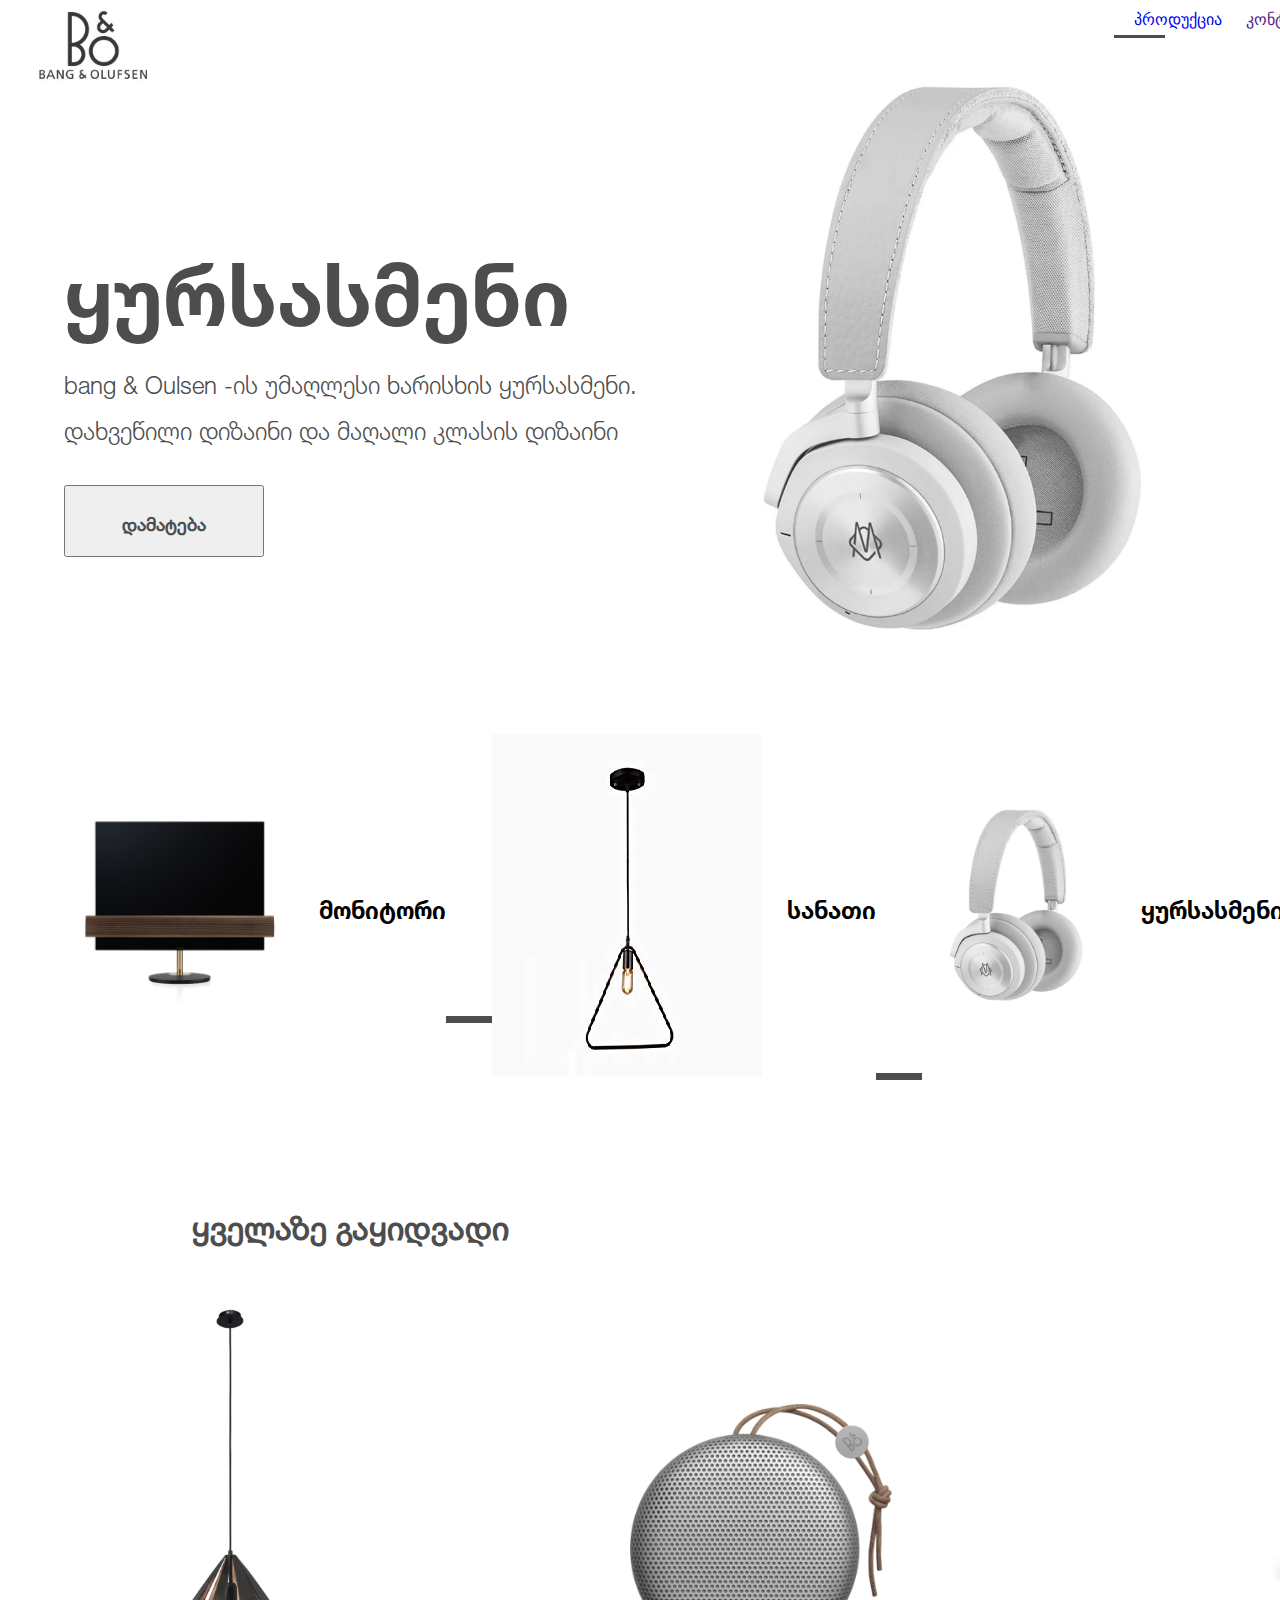
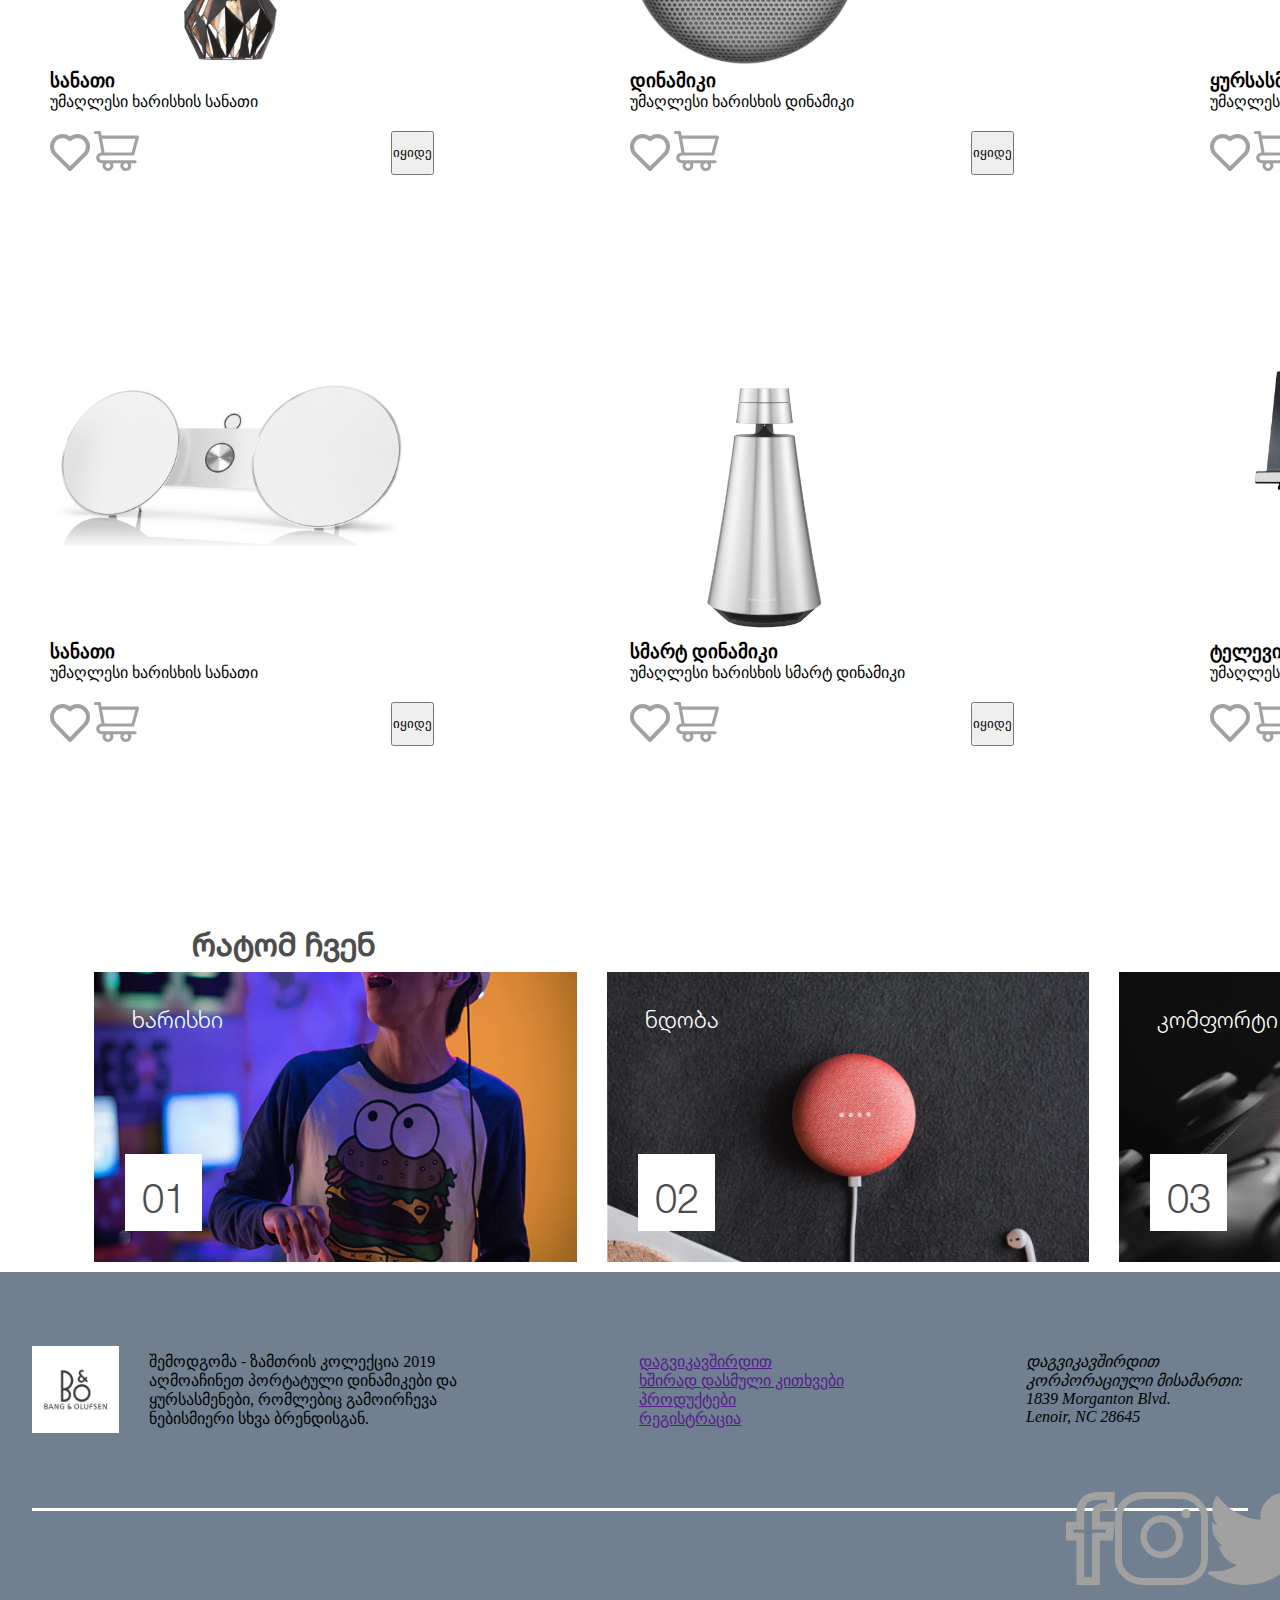
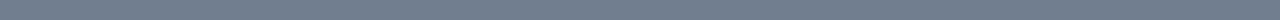
==== commit bae086c5: "from pic to product page" ====
--- a/index.html
+++ b/index.html
@@ -11,7 +11,7 @@
       <img src="./logo-header.png" alt="zeplin - ლოგო" title="zeplin - ლოგო" />
       <div class="right_header">
         <nav>
-          <a href="" title="პროდუქცია">პროდუქცია</a>
+          <a href="./Product_list.html" title="პროდუქცია">პროდუქცია</a>
           <a href="" title="კონტაქტი">კონტაქტი</a>
         </nav>
         <span class="tire"></span>
@@ -32,17 +32,17 @@
     </div>
     <ul class="trio" alt="production">
       <li alt="მონიტორი">
-        <img src="./Group 5.png" />
+        <a href="./product.html"><img src="./Group 5.png" ></a> 
         <p>მონიტორი</p>
         <span class="tiretrio"></span>
       </li>
       <li alt="სანათი">
-        <img src="./Group 6.png" />
+        <a href="./product.html"><img src="./Group 6.png" /></a>
         <p>სანათი</p>
         <span class="tiretrio"></span>
       </li>
       <li alt="ყურსასმენი">
-        <img src="./Group 7.png" />
+        <a href="./product.html"><img src="./Group 7.png" /></a>
         <p>ყურსასმენი</p>
         <span class="tiretrio"></span>
       </li>
@@ -53,7 +53,7 @@
     <!-- 6 ელემენტიანი hexagon-->
     <ul class="hexagon" alt="ყველაზე გაყიდვადი">
       <li alt="სანათი">
-        <img src="./Group 9.png" />
+        <a href="./product.html"><img src="./Group 9.png"/></a>
         <h3>სანათი</h3>
         <p>უმაღლესი ხარისხის სანათი</p>
         <div class="select">
@@ -66,7 +66,7 @@
       </li>
       <!-- 2-->
       <li alt="დინამიკი">
-        <img src="./Group 11.png" />
+        <a href="./product.html"><img src="./Group 11.png" /></a>
         <h3>დინამიკი</h3>
         <p>უმაღლესი ხარისხის დინამიკი</p>
         <div class="select">
@@ -79,7 +79,7 @@
       </li>
       <!-- 3-->
       <li alt="ყურსასმენი">
-        <img src="./Rectangle 18.png" />
+        <a href="./product.html"><img src="./Rectangle 18.png" /></a>
         <h3>ყურსასმენი</h3>
         <p>უმაღლესი ხარისხის ყურსასმენი</p>
         <div class="select">
@@ -92,7 +92,7 @@
       </li>
       <!-- 4-->
       <li alt="სანათი">
-        <img src="./Rectangle 21.png" />
+        <a href="./product.html"><img src="./Rectangle 21.png" /></a>
         <h3>სანათი</h3>
         <p>უმაღლესი ხარისხის სანათი</p>
         <div class="select">
@@ -105,7 +105,7 @@
       </li>
       <!-- 5-->
       <li alt="სმარტ დინამიკი">
-        <img src="./Group 17.png" />
+        <a href="./product.html"><img src="./Group 17.png" /></a>
         <h3>სმარტ დინამიკი</h3>
         <p>უმაღლესი ხარისხის სმარტ დინამიკი</p>
         <div class="select">
@@ -118,7 +118,7 @@
       </li>
       <!-- 6-->
       <li alt="ტელევიზორი">
-        <img src="./Group 19.png" />
+        <a href="./product.html"><img src="./Group 19.png" /></a>
         <h3>ტელევიზორი</h3>
         <p>უმაღლესი ხარისხის ტელევიზორი</p>
         <div class="select">
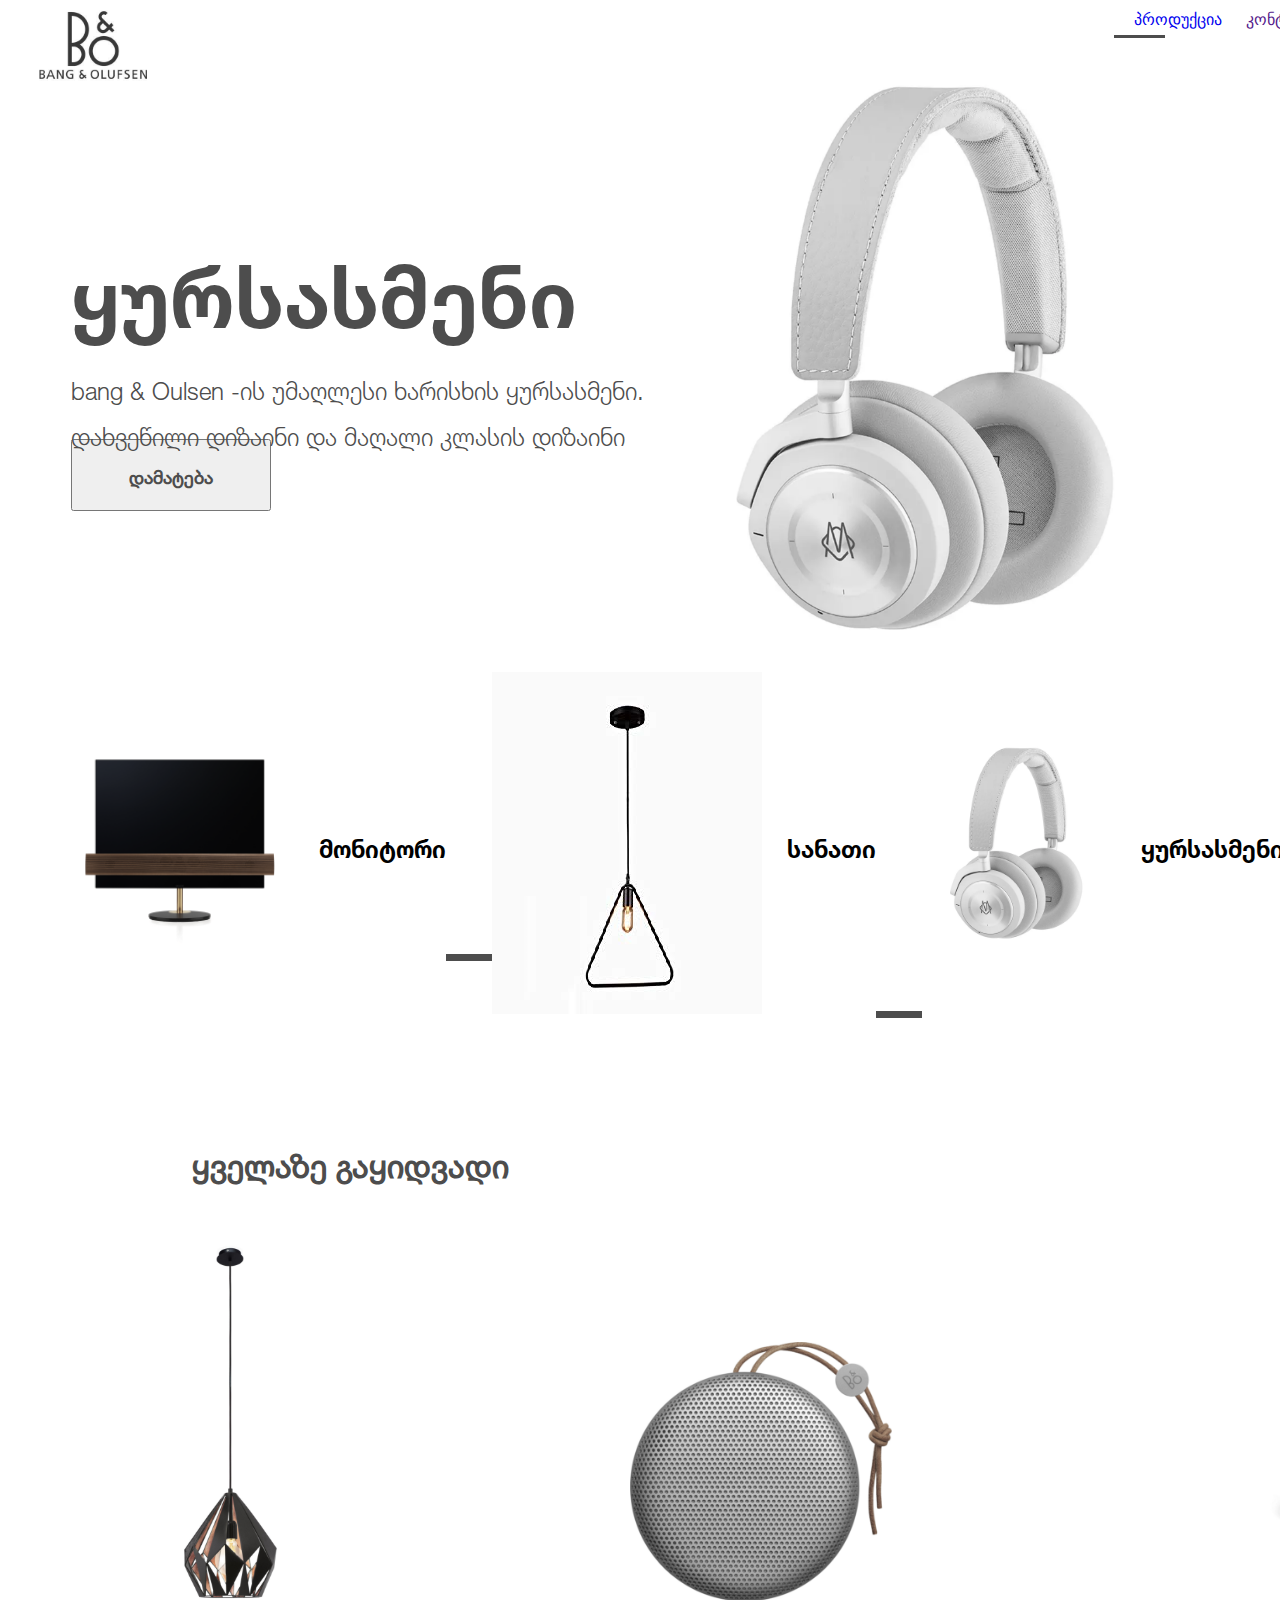
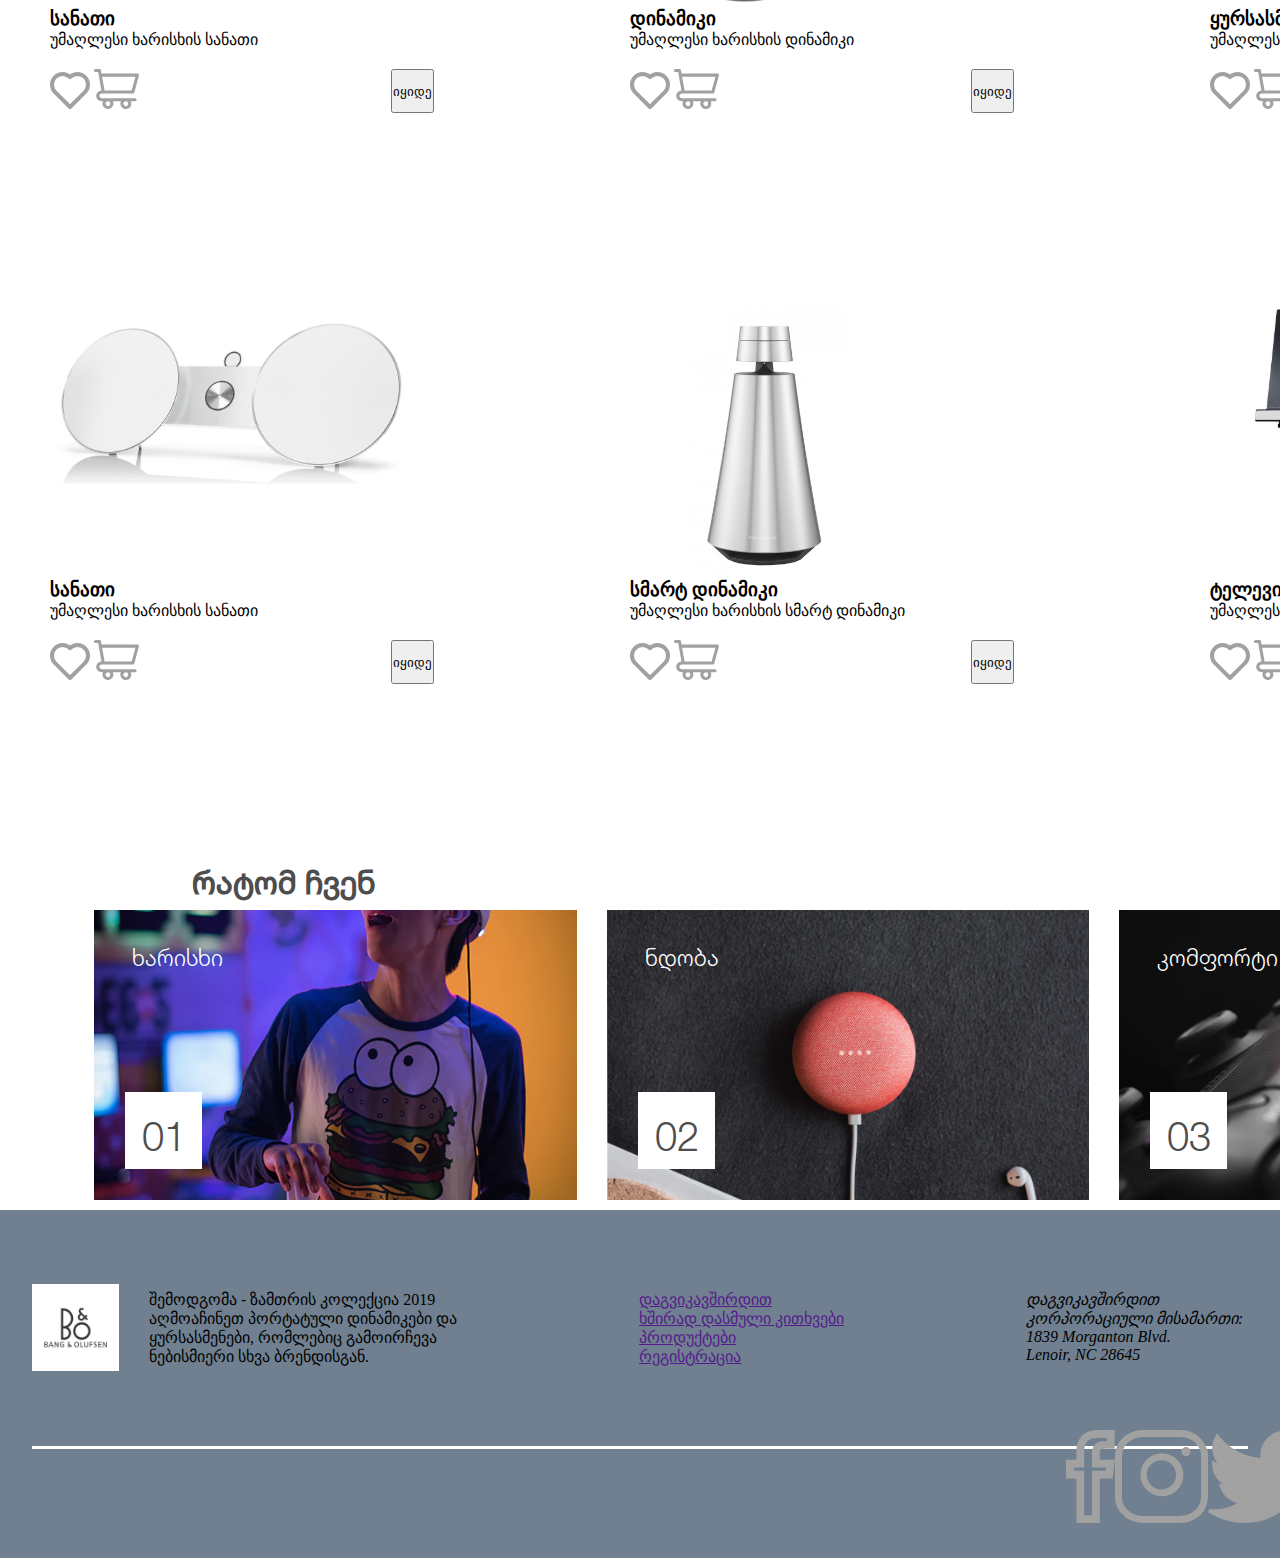
==== commit 668d5dd0: "product headphone responsive" ====
--- a/index.html
+++ b/index.html
@@ -18,7 +18,7 @@
       </div>
     </header>
     <div class="hero_product">
-      <div class="hero_cont">
+      <div class="hero_content">
         <article class="headphone" alt="ყურსასმენი">
           <h2>ყურსასმენი</h2>
           <p>
--- a/style.css
+++ b/style.css
@@ -53,8 +53,9 @@
 }
 
 .headphone h2 {
-  width: 506px;
-  height: 112px;
+  /*width: 506px;*/
+  width:29%;
+  /*height: 112px;*/
   box-sizing: border-box;
   font-family: helvetica_bold;
   font-size: 84px;  
@@ -63,7 +64,8 @@
   text-align: center;
 }
 .headphone p {
-  width: 620px;
+  /*width: 620px;*/
+  width:100%;
   height: 75px;
   box-sizing: border-box;
   font-family: helvetica_light;
@@ -94,9 +96,18 @@
 
 
 /*პროდუქტი - ყურსასმენის*/
-.hero_cont {
-  width: 700px; 
-  height: 400px;
+.hero_headphone {
+  width: 90vw;  
+  display: flex;
+  flex-direction: row;
+  align-items: center;
+  justify-content: space-around;  
+  margin: 0 auto 3% auto;
+}
+.hero_cont_headphone {
+  /*width: 700px;*/ 
+  /*height: 400px;*/
+  width: 50%;
   display: flex;
   flex-direction: column;
   justify-content: space-between;
@@ -118,24 +129,21 @@
 }
 .headphone_prod {
   width: 100%;
-  height: 70%;
-  display: flex;
-  flex-direction: column;
-  justify-content: space-between;
+  height: 70%; 
 }
 
 .headphone_prod h3 {
-  width: 698px;
-  height: 35px;
+  /*width: 698px; */
+  width: 100%;
   font-family: Helvetica_light;
   font-size: 32px;
   color: #4d4d4d;
 }
 .headphone_prod h2 {
-  width: 258px;
-  height: 60px;
+  /*width: 258px;*/ 
+  width:35%; 
   font-family: Helvetica_bold;
-  font-size: 50px;
+  font-size: 47px;
   color: #4d4d4d;
 }
 .headphone_prod p {
@@ -205,13 +213,12 @@
 /*პროდუქტის სია -Product List - დასასრული*/
 
 .hero_product {
-  width: 90%;  
+  width: 90vw;  
   display: flex;
   flex-direction: row;
   align-items: center;
   justify-content: space-around;  
-  margin: 0 auto 100px auto;
-
+  margin: 0 auto 3% auto;
 }
 
 /* ტრიო პროდუქციის ჩამონათვალი*/
@@ -456,16 +463,15 @@
 .finish {
   flex-wrap: wrap;
   height: 90%;
-  align-items: flex-start;
-  /*flex-direction: row;*/
+  align-items: flex-start; 
 }
 .social {
   flex-direction: column;
-  height: 150px;
+  height: 140px;
 }
 .text {
   width:60%;
-  height: 70%; 
+  height: 90%; 
   font-size:12px;
   display: flex;
   flex-direction:column-reverse;
@@ -479,7 +485,7 @@
 }
 address {
   width:60%;
-  height: 20%;
+  height: 30%;  
   font-size:14px;  
 }
 
@@ -490,5 +496,28 @@
   position: absolute;
   bottom: 180px;
 }
+/*product 320*/
+.hero_headphone {
+  flex-direction: column;
+  align-items: center;
+}
+.hero_cont_headphone {
+  width: 100%;
+}
+.headphone_prod h3 {
+width:80%;
+  font-size: 16px;
+}
+.headphone_prod h2 {
+  font-size: 19px;
+}
+.headphone_prod p {
+  font-size: 11px;
+}
+.headphone_prod h2 {
+  width:35%; 
+}
+
+  
 
 }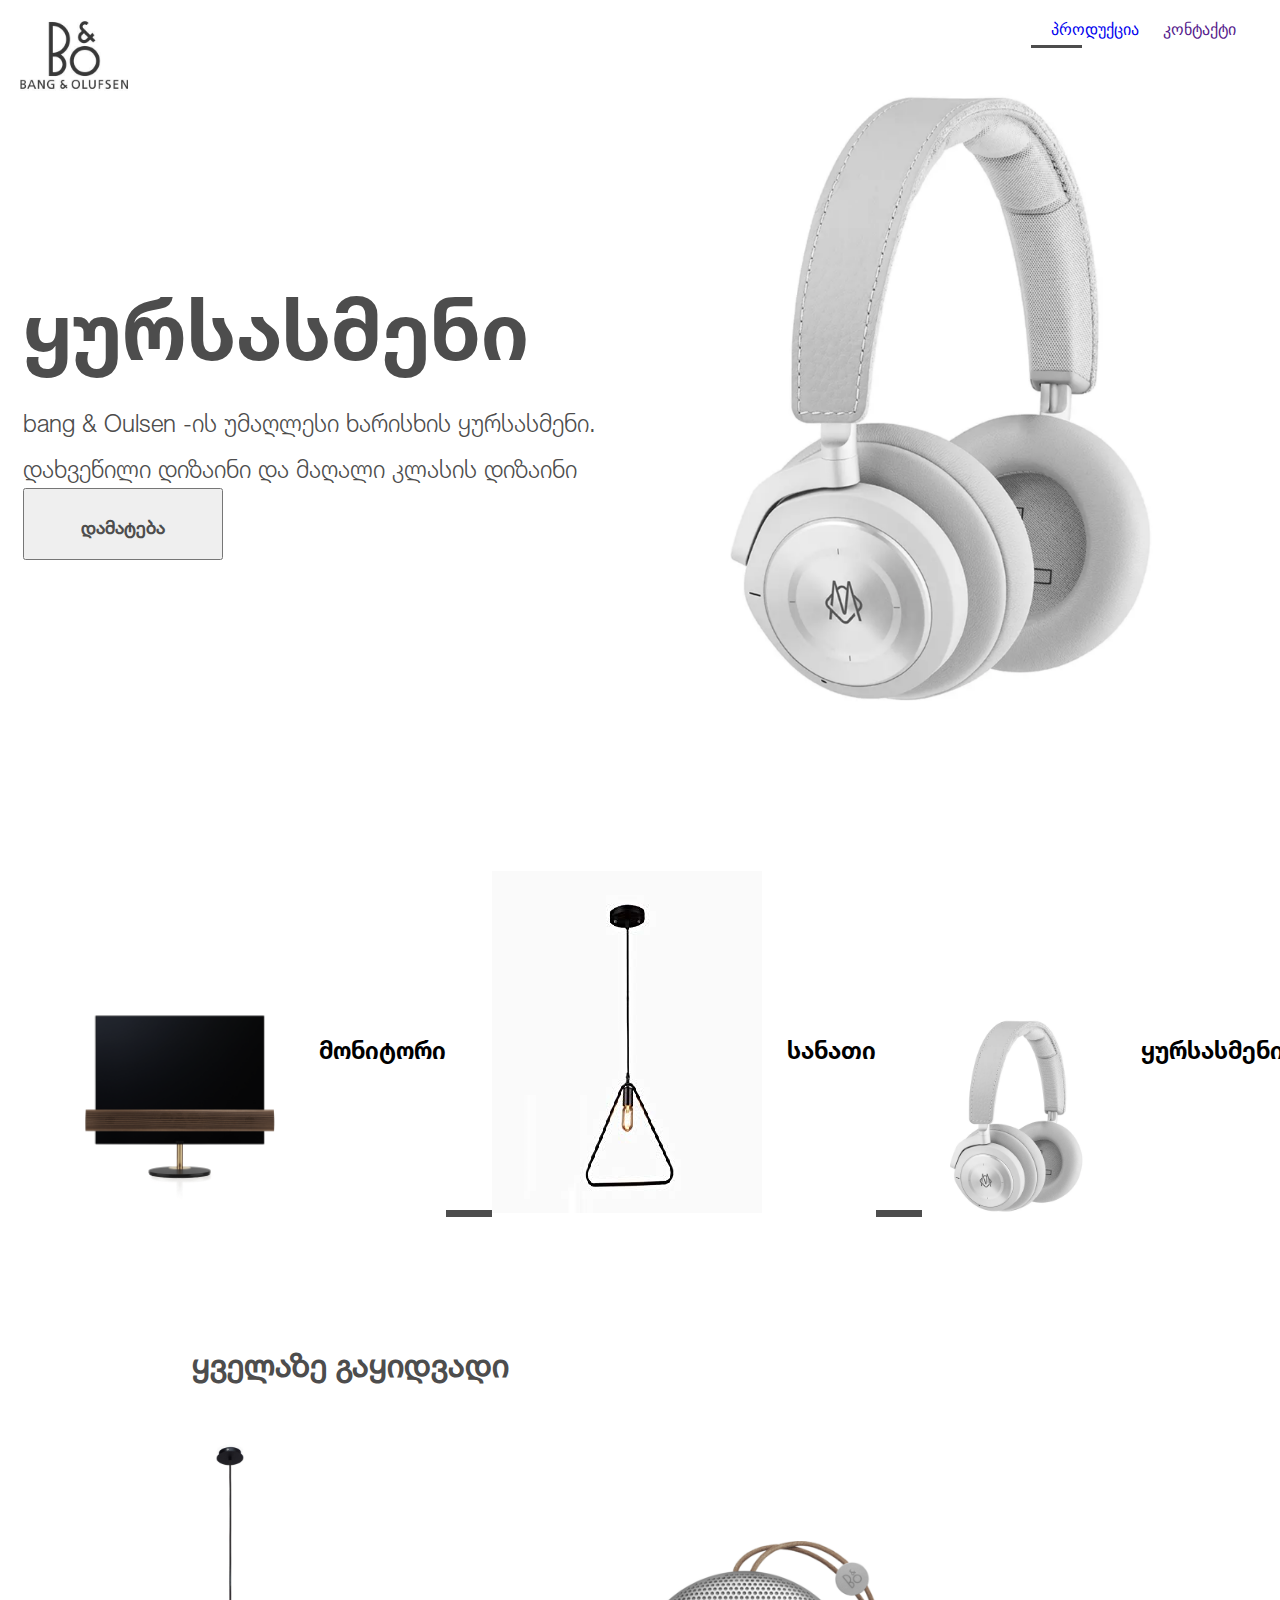
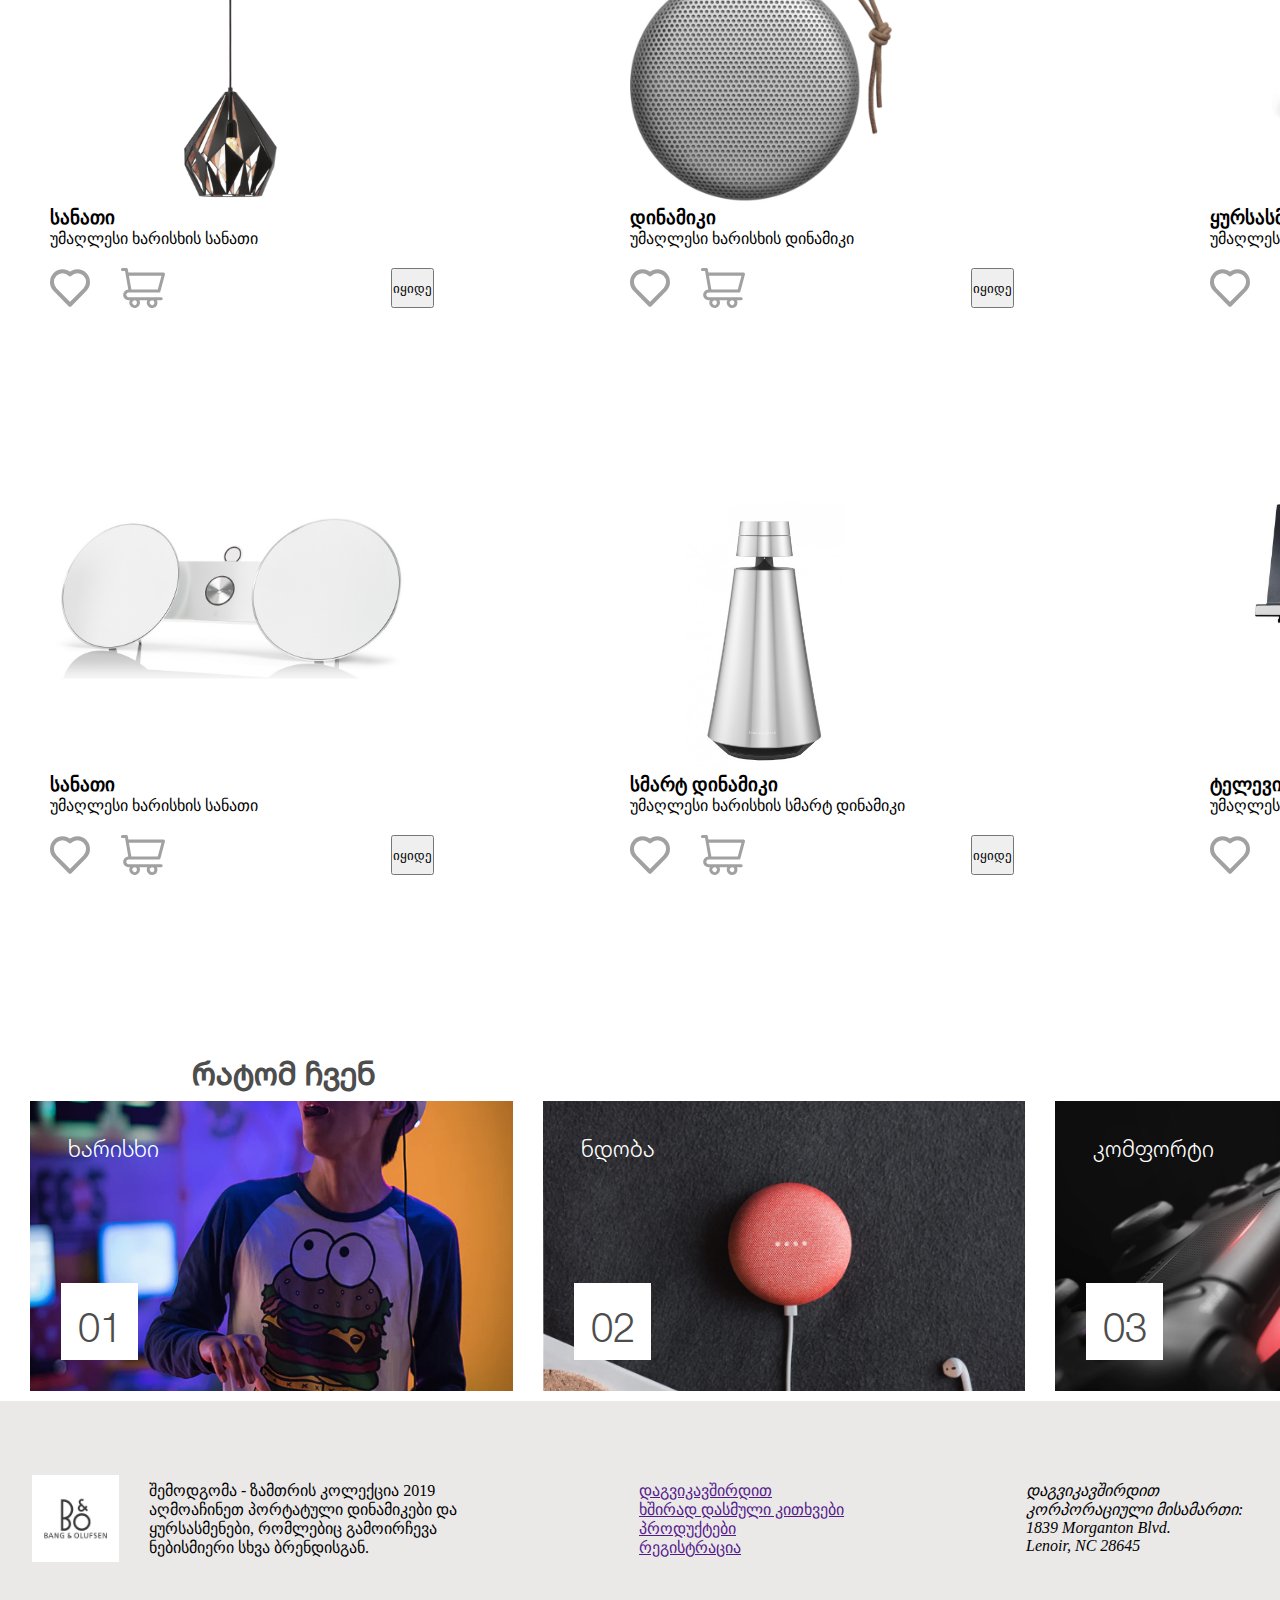
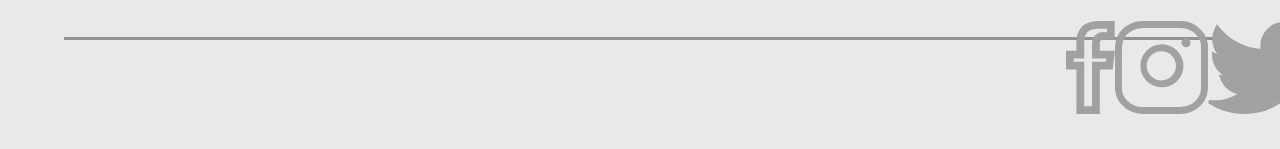
==== commit 242077c1: "mariamoba" ====
--- a/index.html
+++ b/index.html
@@ -9,6 +9,16 @@
   <body>
     <header>
       <img src="./logo-header.png" alt="zeplin - ლოგო" title="zeplin - ლოგო" />
+      <div class="burger_icon" id="burger_icon">
+        <span class="tire1"></span>
+        <span class="tire2"></span>
+      </div>
+      <div class="burger_menu" id="burger_menu">
+        <div class="myLinks">          
+          <a href="./Product_list.html" >პროდუქტი</a>
+          <a href="" >კონტაქტი</a>
+        </div>     
+      </div>
       <div class="right_header">
         <nav>
           <a href="./Product_list.html" title="პროდუქცია">პროდუქცია</a>
@@ -16,6 +26,7 @@
         </nav>
         <span class="tire"></span>
       </div>
+      
     </header>
     <div class="hero_product">
       <div class="hero_content">
@@ -181,5 +192,6 @@
         <img src="./twitter.svg" alt="twitter" />
       </nav>
     </footer>
+    <script src="script.js"></script>
   </body>
 </html>
--- a/style.css
+++ b/style.css
@@ -5,7 +5,7 @@
 
 body {
   /*width: 1920px;*/
-  width: 100vw;
+  width: 100%;
   /*height: 3754px;*/
   /* box-sizing: border-box;
   margin:0 auto o auto;*/
@@ -24,11 +24,11 @@
 }
 
 header {
-  width: 100%;
-  display: flex;
-  flex-direction: row;
-  justify-content: space-between;
-  padding: 10px 79px 0 39px;
+  width: 95%;
+  display: flex;
+  flex-direction: row;
+  justify-content: space-between; 
+ padding:20px 20px 0 20px;
 }
 .right_header {
   display: flex;
@@ -45,8 +45,16 @@
   background-color: #4d4d4d;
   margin-top: 6px;
 }
+.hero_product {
+  /*width: 90vw;*/  
+  display: flex;
+  flex-direction: row;
+  align-items: center;
+  justify-content: space-around;  
+  margin: 0 auto 3% auto;
+}
 .headphone {
-  height: 80%;
+  /*height: 80%;*/
   display: flex;
   flex-direction: column;
   justify-content: space-evenly;
@@ -66,7 +74,7 @@
 .headphone p {
   /*width: 620px;*/
   width:100%;
-  height: 75px;
+  /*height: 75px;*/
   box-sizing: border-box;
   font-family: helvetica_light;
   font-size: 24px; 
@@ -153,12 +161,12 @@
 
 /*პროდუქტის სია -Product List*/
 .hexagon_list {
-  width: 1520px;
+  /*width: 1520px;*/
+  width: 84vw;
   margin:0 auto 0 auto;
 }
 .zeplinproduct {
-  width: 100%;
-  height: 250px;
+  width: 100%;  
   border-radius: 10px;
   border: solid 1px #000000;
   display: flex;
@@ -168,42 +176,45 @@
   padding: 40px;
   position: relative;
 }
-.about {
-  display: flex;
-  flex-direction: column;
-  justify-content: center;
+.about {  
+  display: flex;
+  flex-direction: column;
+  justify-content: space-evenly;
 }
 .about h3 {
-  width: 257px;
-  height: 35px;
+ /* width: 257px;*/
+ width:17%;
+  /*height: 35px;*/
   font-family: helvetica_light;
   font-size: 32px;
   font-weight: bold;
   text-align: left;
   color: #4d4d4d;
-  margin-bottom: 40px;
+  /*margin-bottom: 40px;*/
 }
 
 .select_list {
-  width: 450px;
+  /*width: 450px;*/
+  width:29%;
   display: flex;
   flex-direction: row;
   justify-content: space-around;
   align-items: flex-end;
 }
 .heartcart_list {
-  width: 100px;
+  /*width: 100px;*/
+  width:26%;
   height: 72px;
   display: flex;
   justify-content: space-between;
 }
 .buy_list {
-  width: 180px;
+  /*width: 180px;*/
+  width:40%;
   height: 72px;
 }
 .price {
-  width: 143px;
-  /*height: 32px;*/
+  width: 143px;  
   font-family: helvetica_light;
   font-size: 24px;
   position: absolute;
@@ -212,26 +223,20 @@
 }
 /*პროდუქტის სია -Product List - დასასრული*/
 
-.hero_product {
-  width: 90vw;  
-  display: flex;
-  flex-direction: row;
-  align-items: center;
-  justify-content: space-around;  
-  margin: 0 auto 3% auto;
-}
+
 
 /* ტრიო პროდუქციის ჩამონათვალი*/
 .trio {
-  width: 90vw;
-  margin: 10px auto 0 auto;
+  width: 90%;
+  margin: 170px auto 50px auto;
   display: flex;
   flex-direction: row;
   align-items: center;
   justify-content: space-around;
 }
 .trio li {
-width:480px;
+max-width:480px;
+height: 342px;
 display: flex;
 flex-direction: row;
 align-items: flex-end;
@@ -254,8 +259,7 @@
 .most {
   width: 70%;
   height: 50px;
-  margin: 0 auto 0 auto;
-  /*margin-left: 9%;*/
+  margin: 0 auto 0 auto;  
   margin-top: 126px;
 }
 .most h2 {
@@ -275,7 +279,6 @@
 /* მეორე Ul 6 ელემენტიანი*/
 .hexagon {  
   width: 1740px;
-  /*height: 1050px;*/
   margin: 0 auto 0 auto;
   box-sizing: border-box;
   display: flex;
@@ -283,8 +286,7 @@
   justify-content: space-around;
 }
 .hexagon li {
-  width: 480px;
-  /*height: 471px;*/
+  width: 480px; 
   margin: 50px;
   box-sizing: border-box;
   display: flex;
@@ -298,11 +300,16 @@
   display: flex;
   justify-content: space-between;
 }
-
+.heartcart {
+  width:30%;
+  display: flex;
+  flex-direction: raw;
+  justify-content: space-between;
+}
 /* 3 სურათიანი სტატიკური ზოლი*/
 .downpics {
   width: 90%;
-  margin: 0 auto 0 auto;
+  /*margin: 0 auto 0 auto;*/
   display: flex;
   flex-direction: raw;
   justify-content: space-evenly;
@@ -342,7 +349,7 @@
   width: 100%;
   height: 348px;
   margin-top: 10px;
-  background-color: slategray;
+  background-color:#e7e4e4d5;
   position: relative;
 }
 .finish {
@@ -366,10 +373,10 @@
   flex-direction: column;  
 }
 .bigline {
-  width: 95%;
+  width: 90%;
   height: 3px;
   margin:0 auto 0 auto;
-  background-color: #ffffff;
+  background-color: #615f5fa2;
   z-index: 3;
 }
 .social {
@@ -381,10 +388,42 @@
   right: 5%;
   bottom: 10%;
 }
-@media screen and (max-width: 400px){
+.burger_icon {
+  display: none;
+}
+.burger_menu {
+  display: none;
+}
+@media screen and (max-width: 992px){
+  .headphone h2 {
+    font-size: 48px;
+  }
+  .headphone p {
+    font-size:20px;
+  }
+  .trio li {
+    width:243px;
+    height: 173px;
+  }
+  .hexagon {
+width: 95vw;
+justify-content: space-evenly;
+  }
+  .hexagon li {
+    width: 244px;
+    margin:1px;
+  }
+  .burger_icon {
+    display: none;
+  }
+}
+ 
+
+@media screen and (max-width: 360px){
 .right_header {
   display: none;
 }
+
 .headphone h2 {
   width: 120px;
   height: 27px;
@@ -413,16 +452,21 @@
   margin:20px auto 0 auto;
 }
 .trio {
-  
+  margin:0 auto 30px auto;  
   flex-direction: column;
 }
 .trio li {
   width: 100%;
-  flex-direction: column;
-  justify-content: space-between;
-  align-items: center;
-  margin:30px;
-}
+  height: auto;
+  flex-direction: column;
+  justify-content: space-between;
+  align-items: center;
+  margin-bottom:30px;
+}
+.trio p {
+  font-size:16px;
+}
+
 
 .tiretrio { 
   align-self: center;
@@ -430,7 +474,11 @@
 }
 .most {
   width:70%;
-  margin:20px;
+  margin:20px;  
+}
+.most h2 {
+  font-size: 18px;
+  text-align: center;
 }
 .hexagon {
   width:80vw;
@@ -440,17 +488,28 @@
   padding: 0;
 }
 .hexagon li {
-  width:90%;
+  width:100%;
   align-items: center;
   margin:0;
 }
+.hexagon li img {
+  width:70%;
+}
+
 .select {
   justify-content: space-around;
+  height: 33px;
+}
+.heartcart img {
+width: 31px;
+height: 28px;
 }
 .downpics {  
   flex-direction: column;   
 }
 .downpics li {
+  width:90%;
+  height: auto;
   margin:20px; 
 }
 .ffooter {
@@ -517,7 +576,119 @@
 .headphone_prod h2 {
   width:35%; 
 }
-
-  
+/* Product List 320*/
+.zeplinproduct {
+  width:90vw;
+  height: 50vw;
+  padding:0; 
+}
+.zeplinproduct img {
+width:30vw;
+height: 30vw;
+display: flex;
+align-self: center;
+}
+.about {
+  justify-content: flex-start;
+  margin-right: 20px;
+}
+.about h3 {
+  width:60%;
+  font-size: 21px;
+}
+.about p {
+  font-size: 14px;
+}
+ .select_list {
+   width:60%;
+   position: absolute;
+   left:30%;
+   bottom:3%;
+ } 
+ .heartcart_list { 
+  width:40%;
+  height: 52px;  
+}
+.buy_list {  
+  width:40%;
+  height: 48px;
+}
+/*ბურგერ მენიუ*/
+.burger_icon {  
+  width:30px;
+  height: 15px; 
+  display: flex;
+  flex-direction: column;
+  justify-content: space-between;
+  align-items: flex-end;
+  position: absolute;
+  right: 10px;
+  top:20px;  
+}
+.tire1 {
+  width:16px;
+  height: 2px;
+  background-color: black;
+}
+.tire2 {
+  width:24px;
+  height: 2px;
+  background-color: black;
+}
+.burger_menu { 
+  width:58vw;
+  height: 100vh;
+  background-color: black;
+  /*display: none;
+  flex-direction: column;
+  justify-content: space-between;*/
+  position: fixed;
+  top:60px;
+  left:129px;
+  right: 0;
+  z-index: 10;
+}
+.myLinks {
+  width:100%;
+  height:280px;
+  margin: 120px auto auto auto;
+  display: flex;
+  flex-direction: column;
+  text-align: center;
+  justify-content: space-evenly;
+  z-index: 11;
+}
+.myLinks a {
+  color: #ffffff;
+  font-size: 20px;
+  text-decoration: none;
+}
+.appear {
+  display: flex;
+}
+/* PRODUCT_List 360*/
+.heartcart_list {
+  justify-content: space-around;
+}
+.heartcart_list img {
+  width: 14px;
+  height: 14px;
+}
+.about h3 {
+  font-size:15px;
+}
+.price {
+  width: 76px;
+  font-family: helvetica_light;
+  font-size: 14px;
+  position: absolute;
+  top: 80px;
+  right: 3px;
+}
+.buy_list {
+  width: 100px;
+  height: 40px;
+}
+
 
 }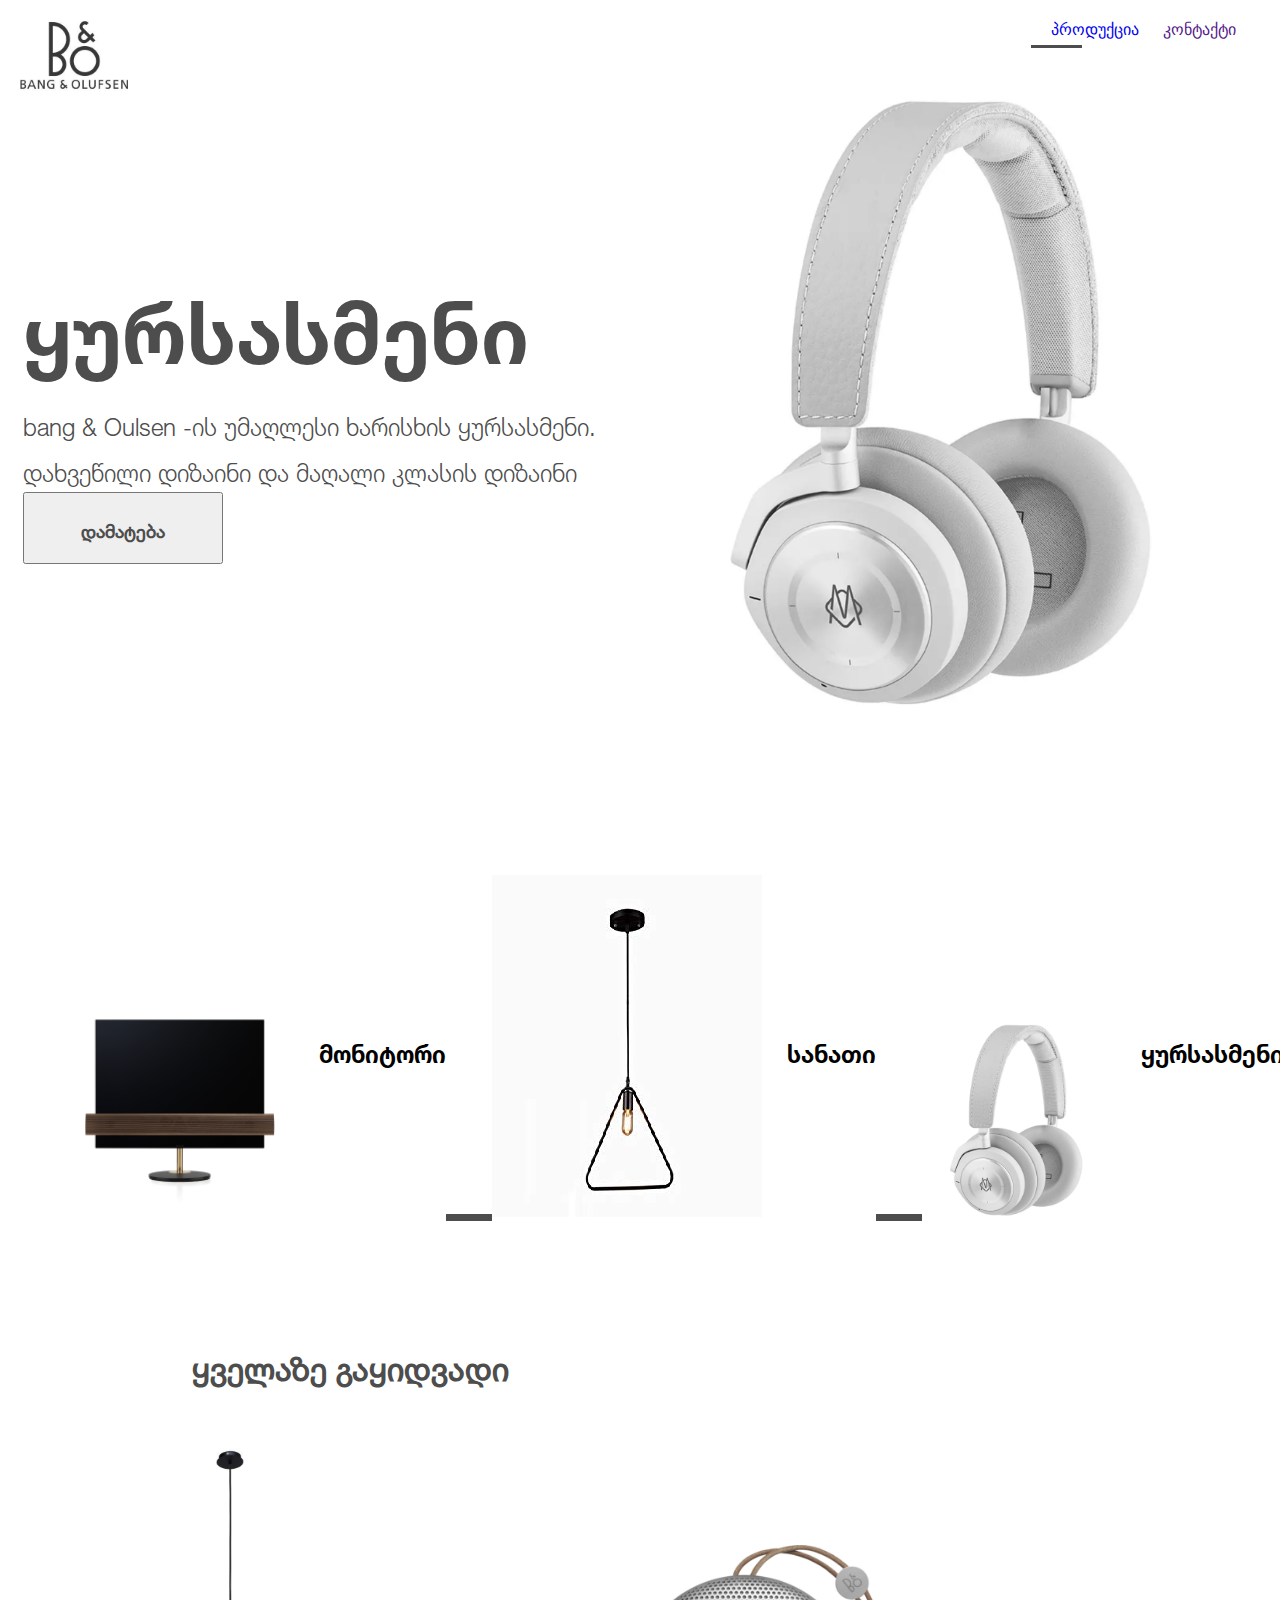
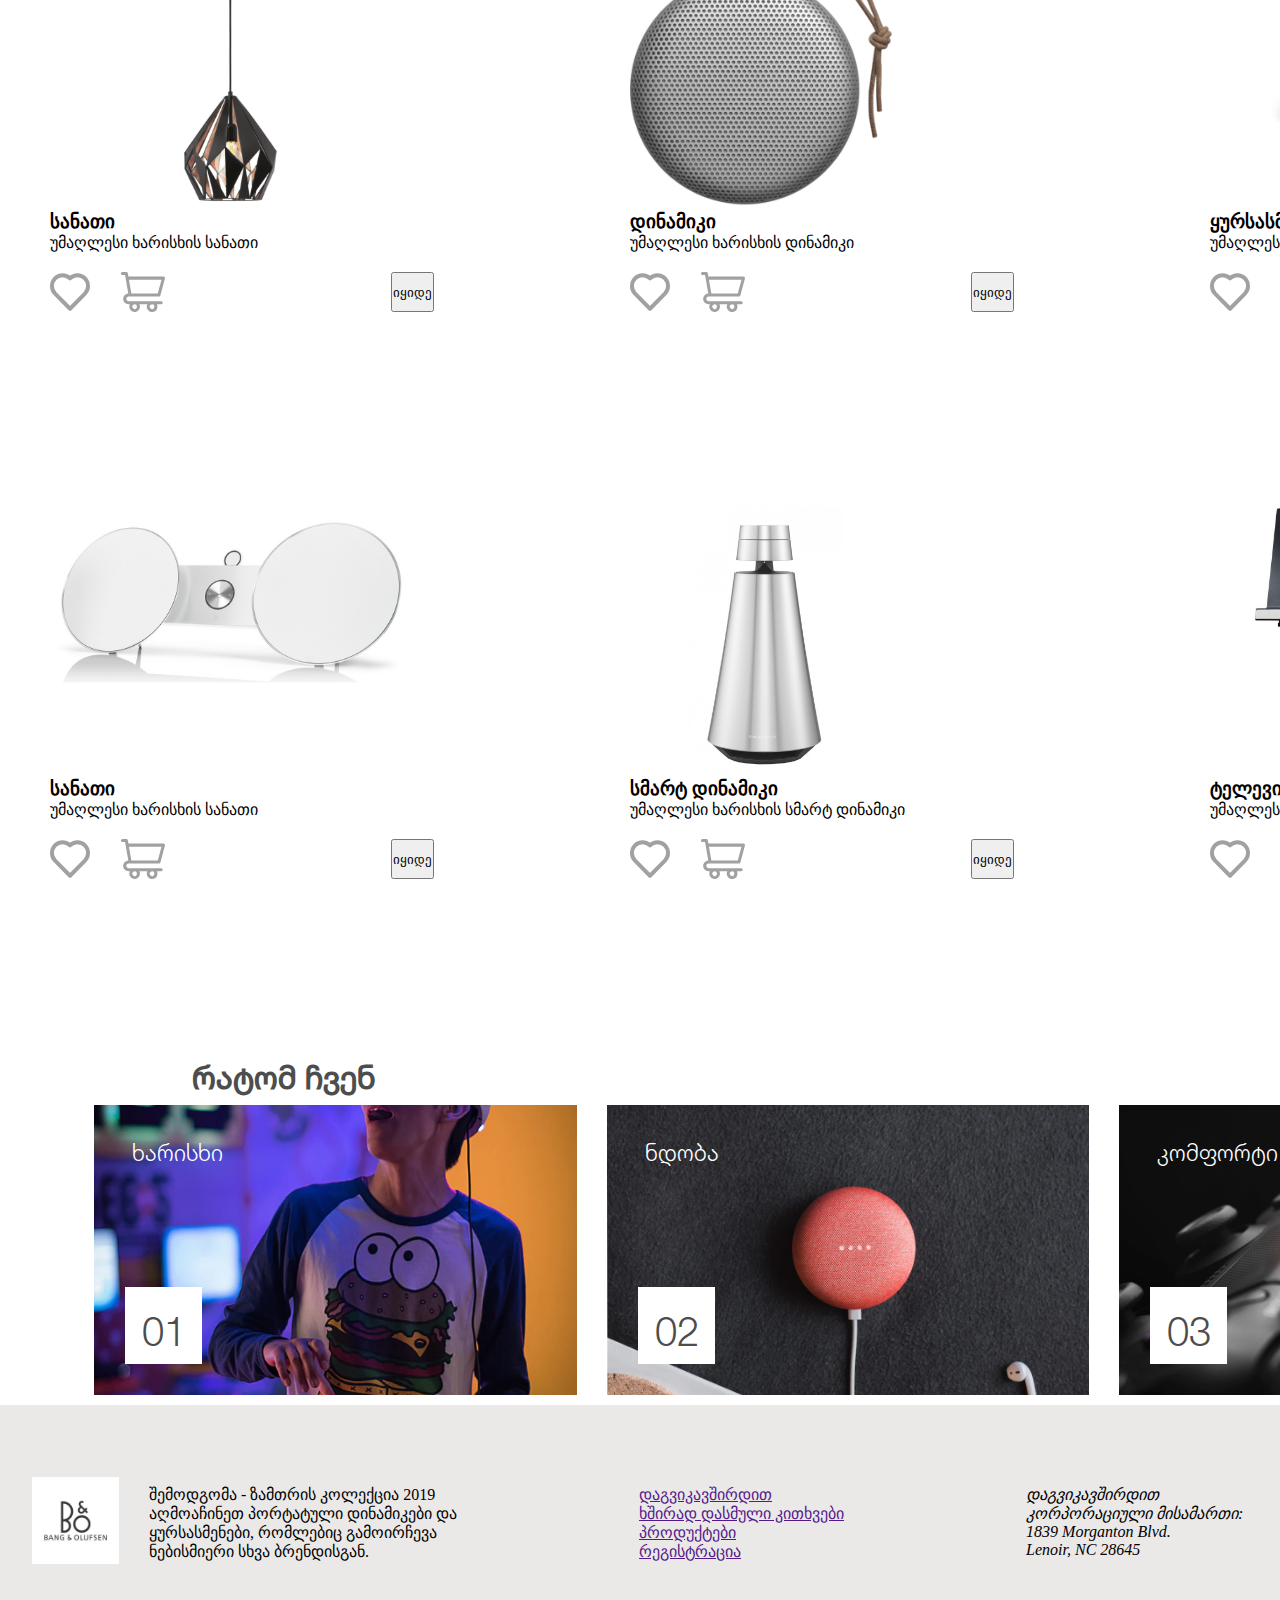
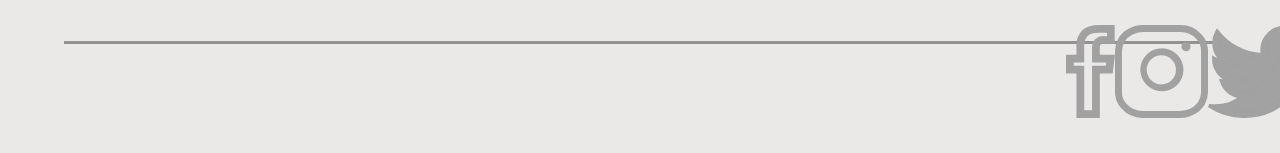
==== commit 8a2c8145: "hover" ====
--- a/index.html
+++ b/index.html
@@ -8,7 +8,7 @@
   </head>
   <body>
     <header>
-      <img src="./logo-header.png" alt="zeplin - ლოგო" title="zeplin - ლოგო" />
+      <a href="./index.html"><img src="./logo-header.png" alt="zeplin - ლოგო" title="zeplin - ლოგო" /></a>
       <div class="burger_icon" id="burger_icon">
         <span class="tire1"></span>
         <span class="tire2"></span>
@@ -163,7 +163,7 @@
     </ul>
     <footer class="ffooter">
       <div class="finish">
-        <img src="./logo-footer.png" />
+        <a href="./index.html"><img src="./logo-footer.png" /></a>
         <div class="text"> 
         <p>
           შემოდგომა - ზამთრის კოლექცია 2019<br />
--- a/style.css
+++ b/style.css
@@ -27,8 +27,8 @@
   width: 95%;
   display: flex;
   flex-direction: row;
-  justify-content: space-between; 
- padding:20px 20px 0 20px;
+  justify-content: space-between;
+  padding: 20px 20px 0 20px;
 }
 .right_header {
   display: flex;
@@ -45,12 +45,15 @@
   background-color: #4d4d4d;
   margin-top: 6px;
 }
+.tire:hover {
+  background-color: blue;
+}
 .hero_product {
-  /*width: 90vw;*/  
+  /*width: 90vw;*/
   display: flex;
   flex-direction: row;
   align-items: center;
-  justify-content: space-around;  
+  justify-content: space-around;
   margin: 0 auto 3% auto;
 }
 .headphone {
@@ -62,22 +65,22 @@
 
 .headphone h2 {
   /*width: 506px;*/
-  width:29%;
+  width: 29%;
   /*height: 112px;*/
   box-sizing: border-box;
   font-family: helvetica_bold;
-  font-size: 84px;  
+  font-size: 84px;
   text-align: left;
   color: #4d4d4d;
   text-align: center;
 }
 .headphone p {
   /*width: 620px;*/
-  width:100%;
+  width: 100%;
   /*height: 75px;*/
   box-sizing: border-box;
   font-family: helvetica_light;
-  font-size: 24px; 
+  font-size: 24px;
   letter-spacing: normal;
   text-align: left;
   color: #4d4d4d;
@@ -102,18 +105,17 @@
   max-height: 48%;
 }
 
-
 /*პროდუქტი - ყურსასმენის*/
 .hero_headphone {
-  width: 90vw;  
+  width: 90vw;
   display: flex;
   flex-direction: row;
   align-items: center;
-  justify-content: space-around;  
+  justify-content: space-around;
   margin: 0 auto 3% auto;
 }
 .hero_cont_headphone {
-  /*width: 700px;*/ 
+  /*width: 700px;*/
   /*height: 400px;*/
   width: 50%;
   display: flex;
@@ -137,7 +139,7 @@
 }
 .headphone_prod {
   width: 100%;
-  height: 70%; 
+  height: 70%;
 }
 
 .headphone_prod h3 {
@@ -148,8 +150,8 @@
   color: #4d4d4d;
 }
 .headphone_prod h2 {
-  /*width: 258px;*/ 
-  width:35%; 
+  /*width: 258px;*/
+  width: 35%;
   font-family: Helvetica_bold;
   font-size: 47px;
   color: #4d4d4d;
@@ -163,10 +165,10 @@
 .hexagon_list {
   /*width: 1520px;*/
   width: 84vw;
-  margin:0 auto 0 auto;
+  margin: 0 auto 0 auto;
 }
 .zeplinproduct {
-  width: 100%;  
+  width: 100%;
   border-radius: 10px;
   border: solid 1px #000000;
   display: flex;
@@ -176,14 +178,14 @@
   padding: 40px;
   position: relative;
 }
-.about {  
+.about {
   display: flex;
   flex-direction: column;
   justify-content: space-evenly;
 }
 .about h3 {
- /* width: 257px;*/
- width:17%;
+  /* width: 257px;*/
+  width: 17%;
   /*height: 35px;*/
   font-family: helvetica_light;
   font-size: 32px;
@@ -195,7 +197,7 @@
 
 .select_list {
   /*width: 450px;*/
-  width:29%;
+  width: 29%;
   display: flex;
   flex-direction: row;
   justify-content: space-around;
@@ -203,18 +205,18 @@
 }
 .heartcart_list {
   /*width: 100px;*/
-  width:26%;
+  width: 26%;
   height: 72px;
   display: flex;
   justify-content: space-between;
 }
 .buy_list {
   /*width: 180px;*/
-  width:40%;
+  width: 40%;
   height: 72px;
 }
 .price {
-  width: 143px;  
+  width: 143px;
   font-family: helvetica_light;
   font-size: 24px;
   position: absolute;
@@ -223,8 +225,6 @@
 }
 /*პროდუქტის სია -Product List - დასასრული*/
 
-
-
 /* ტრიო პროდუქციის ჩამონათვალი*/
 .trio {
   width: 90%;
@@ -235,11 +235,11 @@
   justify-content: space-around;
 }
 .trio li {
-max-width:480px;
-height: 342px;
-display: flex;
-flex-direction: row;
-align-items: flex-end;
+  max-width: 480px;
+  height: 342px;
+  display: flex;
+  flex-direction: row;
+  align-items: flex-end;
 }
 .trio p {
   display: flex;
@@ -255,11 +255,11 @@
   display: flex;
   align-self: flex-end;
 }
- /*ტრიოს დასასრული*/
+/*ტრიოს დასასრული*/
 .most {
   width: 70%;
   height: 50px;
-  margin: 0 auto 0 auto;  
+  margin: 0 auto 0 auto;
   margin-top: 126px;
 }
 .most h2 {
@@ -277,7 +277,7 @@
 }
 
 /* მეორე Ul 6 ელემენტიანი*/
-.hexagon {  
+.hexagon {
   width: 1740px;
   margin: 0 auto 0 auto;
   box-sizing: border-box;
@@ -286,7 +286,7 @@
   justify-content: space-around;
 }
 .hexagon li {
-  width: 480px; 
+  width: 480px;
   margin: 50px;
   box-sizing: border-box;
   display: flex;
@@ -301,7 +301,7 @@
   justify-content: space-between;
 }
 .heartcart {
-  width:30%;
+  width: 30%;
   display: flex;
   flex-direction: raw;
   justify-content: space-between;
@@ -309,7 +309,7 @@
 /* 3 სურათიანი სტატიკური ზოლი*/
 .downpics {
   width: 90%;
-  /*margin: 0 auto 0 auto;*/
+  margin: 0 auto 0 auto;
   display: flex;
   flex-direction: raw;
   justify-content: space-evenly;
@@ -349,14 +349,14 @@
   width: 100%;
   height: 348px;
   margin-top: 10px;
-  background-color:#e7e4e4d5;
+  background-color: #e7e4e4d5;
   position: relative;
 }
 .finish {
   width: 95%;
   height: 236px;
   margin: 0 auto 0 auto;
-  display: flex;  
+  display: flex;
   flex-direction: row;
   align-items: center;
 }
@@ -370,12 +370,12 @@
 }
 .middle {
   display: flex;
-  flex-direction: column;  
+  flex-direction: column;
 }
 .bigline {
   width: 90%;
   height: 3px;
-  margin:0 auto 0 auto;
+  margin: 0 auto 0 auto;
   background-color: #615f5fa2;
   z-index: 3;
 }
@@ -394,301 +394,321 @@
 .burger_menu {
   display: none;
 }
-@media screen and (max-width: 992px){
+@media screen and (max-width: 992px) {
   .headphone h2 {
     font-size: 48px;
   }
   .headphone p {
-    font-size:20px;
+    font-size: 20px;
   }
   .trio li {
-    width:243px;
+    width: 243px;
     height: 173px;
   }
+  .trio li img {
+    max-width: 137px;
+  }
+  .trio li p {
+    font-size: 15px;
+  }
+
   .hexagon {
-width: 95vw;
-justify-content: space-evenly;
+    width: 95vw;
+    justify-content: space-evenly;
   }
   .hexagon li {
     width: 244px;
-    margin:1px;
+    margin: 1px;
+  }
+  .hexagon li img {
+    max-width:184px;
+  }
+
+  .downpics li {
+    width: 245px;
+    height: 148px;
+  }
+  .downpics li img {
+    width: 95%;
+    height: 95%;
+  }
+  .downpics li p {
+    font-size: 15px;
+  }
+  .number {
+    width:25px;
+    height: 25px;
+    font-size: 18px;
   }
   .burger_icon {
     display: none;
   }
 }
- 
-
-@media screen and (max-width: 360px){
-.right_header {
-  display: none;
-}
-
-.headphone h2 {
-  width: 120px;
-  height: 27px;
-  font-size: 20px;
-}
-.headphone p {
-  width: 312px;
-  height: 74px;
-  font-size: 14px;
-}
-.headphone_pic {
-  width: 230px;
-  height: 230px;
-}
-.hero_cont {
-  width:80vw;
-}
-.hero_product {
-  flex-direction: column-reverse;
-  margin-bottom: 0;
-  align-items: center;
-}
-.add {
-  width:40vw;
-  height: 50px;
-  margin:20px auto 0 auto;
-}
-.trio {
-  margin:0 auto 30px auto;  
-  flex-direction: column;
-}
-.trio li {
-  width: 100%;
-  height: auto;
-  flex-direction: column;
-  justify-content: space-between;
-  align-items: center;
-  margin-bottom:30px;
-}
-.trio p {
-  font-size:16px;
-}
-
-
-.tiretrio { 
-  align-self: center;
-  height: 2px;
-}
-.most {
-  width:70%;
-  margin:20px;  
-}
-.most h2 {
-  font-size: 18px;
-  text-align: center;
-}
-.hexagon {
-  width:80vw;
-  margin:0 auto 0 auto;
-  height: auto;
-  flex-direction: column;
-  padding: 0;
-}
-.hexagon li {
-  width:100%;
-  align-items: center;
-  margin:0;
-}
-.hexagon li img {
-  width:70%;
-}
-
-.select {
-  justify-content: space-around;
-  height: 33px;
-}
-.heartcart img {
-width: 31px;
-height: 28px;
-}
-.downpics {  
-  flex-direction: column;   
-}
-.downpics li {
-  width:90%;
-  height: auto;
-  margin:20px; 
-}
-.ffooter {
-  background-color:#ffffff;
-
-}
-.middle {
-  display: none;
-}
-.finish {
-  flex-wrap: wrap;
-  height: 90%;
-  align-items: flex-start; 
-}
-.social {
-  flex-direction: column;
-  height: 140px;
-}
-.text {
-  width:60%;
-  height: 90%; 
-  font-size:12px;
-  display: flex;
-  flex-direction:column-reverse;
-  justify-content:space-between;
-  margin:0;  
-}
-.text p {
-  display: flex;
- position: absolute; 
-  bottom: 210px;  
-}
-address {
-  width:60%;
-  height: 30%;  
-  font-size:14px;  
-}
-
-.bigline {
-  width:300px;
-  height: 4px;
-  background-color: black;
-  position: absolute;
-  bottom: 180px;
-}
-/*product 320*/
-.hero_headphone {
-  flex-direction: column;
-  align-items: center;
-}
-.hero_cont_headphone {
-  width: 100%;
-}
-.headphone_prod h3 {
-width:80%;
-  font-size: 16px;
-}
-.headphone_prod h2 {
-  font-size: 19px;
-}
-.headphone_prod p {
-  font-size: 11px;
-}
-.headphone_prod h2 {
-  width:35%; 
-}
-/* Product List 320*/
-.zeplinproduct {
-  width:90vw;
-  height: 50vw;
-  padding:0; 
-}
-.zeplinproduct img {
-width:30vw;
-height: 30vw;
-display: flex;
-align-self: center;
-}
-.about {
-  justify-content: flex-start;
-  margin-right: 20px;
-}
-.about h3 {
-  width:60%;
-  font-size: 21px;
-}
-.about p {
-  font-size: 14px;
-}
- .select_list {
-   width:60%;
-   position: absolute;
-   left:30%;
-   bottom:3%;
- } 
- .heartcart_list { 
-  width:40%;
-  height: 52px;  
-}
-.buy_list {  
-  width:40%;
-  height: 48px;
-}
-/*ბურგერ მენიუ*/
-.burger_icon {  
-  width:30px;
-  height: 15px; 
-  display: flex;
-  flex-direction: column;
-  justify-content: space-between;
-  align-items: flex-end;
-  position: absolute;
-  right: 10px;
-  top:20px;  
-}
-.tire1 {
-  width:16px;
-  height: 2px;
-  background-color: black;
-}
-.tire2 {
-  width:24px;
-  height: 2px;
-  background-color: black;
-}
-.burger_menu { 
-  width:58vw;
-  height: 100vh;
-  background-color: black;
-  /*display: none;
+
+@media screen and (max-width: 360px) {
+  .right_header {
+    display: none;
+  }
+
+  .headphone h2 {
+    width: 120px;
+    height: 27px;
+    font-size: 20px;
+  }
+  .headphone p {
+    width: 312px;
+    height: 74px;
+    font-size: 14px;
+  }
+  .headphone_pic {
+    width: 230px;
+    height: 230px;
+  }
+  .hero_cont {
+    width: 80vw;
+  }
+  .hero_product {
+    flex-direction: column-reverse;
+    margin-bottom: 0;
+    align-items: center;
+  }
+  .add {
+    width: 40vw;
+    height: 50px;
+    margin: 20px auto 0 auto;
+  }
+  .trio {
+    margin: 0 auto 30px auto;
+    flex-direction: column;
+  }
+  .trio li {
+    width: 100%;
+    height: auto;
+    flex-direction: column;
+    justify-content: space-between;
+    align-items: center;
+    margin-bottom: 30px;
+  }
+  .trio p {
+    font-size: 16px;
+  }
+  .tiretrio {
+    align-self: center;
+    height: 2px;
+  }
+  .most {
+    width: 70%;
+    margin: 20px;
+  }
+  .most h2 {
+    font-size: 18px;
+    text-align: center;
+  }
+  .hexagon {
+    width: 80vw;
+    margin: 0 auto 0 auto;
+    height: auto;
+    flex-direction: column;
+    padding: 0;
+  }
+  .hexagon li {
+    width: 100%;
+    align-items: center;
+    margin: 0;
+  }
+  .hexagon li img {
+    width: 70%;
+  }
+  .select {
+    justify-content: space-around;
+    height: 33px;
+  }
+  .heartcart img {
+    width: 31px;
+    height: 28px;
+  }
+  .downpics {
+    flex-direction: column;
+  }
+  .downpics li {
+    width: 90%;
+    height: auto;
+    margin: 20px;
+  }
+  .ffooter {
+    background-color: #ffffff;
+  }
+  .middle {
+    display: none;
+  }
+  .finish {
+    flex-wrap: wrap;
+    height: 90%;
+    align-items: flex-start;
+  }
+  .social {
+    flex-direction: column;
+    height: 140px;
+  }
+  .text {
+    width: 60%;
+    height: 90%;
+    font-size: 12px;
+    display: flex;
+    flex-direction: column-reverse;
+    justify-content: space-between;
+    margin: 0;
+  }
+  .text p {
+    display: flex;
+    position: absolute;
+    bottom: 210px;
+  }
+  address {
+    width: 60%;
+    height: 30%;
+    font-size: 14px;
+  }
+
+  .bigline {
+    width: 300px;
+    height: 4px;
+    background-color: black;
+    position: absolute;
+    bottom: 180px;
+  }
+  /*product 320*/
+  .hero_headphone {
+    flex-direction: column;
+    align-items: center;
+  }
+  .hero_cont_headphone {
+    width: 100%;
+  }
+  .headphone_prod h3 {
+    width: 80%;
+    font-size: 16px;
+  }
+  .headphone_prod h2 {
+    font-size: 19px;
+  }
+  .headphone_prod p {
+    font-size: 11px;
+  }
+  .headphone_prod h2 {
+    width: 35%;
+  }
+  /* Product List 320*/
+  .zeplinproduct {
+    width: 90vw;
+    height: 50vw;
+    padding: 0;
+  }
+  .zeplinproduct img {
+    width: 30vw;
+    height: 30vw;
+    display: flex;
+    align-self: center;
+  }
+  .about {
+    justify-content: flex-start;
+    margin-right: 20px;
+  }
+  .about h3 {
+    width: 60%;
+    font-size: 21px;
+  }
+  .about p {
+    font-size: 14px;
+  }
+  .select_list {
+    width: 60%;
+    position: absolute;
+    left: 30%;
+    bottom: 3%;
+  }
+  .heartcart_list {
+    width: 40%;
+    height: 52px;
+  }
+  .buy_list {
+    width: 40%;
+    height: 48px;
+  }
+  /*ბურგერ მენიუ*/
+  .burger_icon {
+    width: 30px;
+    height: 15px;
+    display: flex;
+    flex-direction: column;
+    justify-content: space-between;
+    align-items: flex-end;
+    position: absolute;
+    right: 10px;
+    top: 20px;
+  }
+  .tire1 {
+    width: 16px;
+    height: 2px;
+    background-color: black;
+  }
+  .tire2 {
+    width: 24px;
+    height: 2px;
+    background-color: black;
+  }
+  .burger_menu {
+    width: 58vw;
+    height: 100vh;
+    background-color: black;
+    /*display: none;
   flex-direction: column;
   justify-content: space-between;*/
-  position: fixed;
-  top:60px;
-  left:129px;
-  right: 0;
-  z-index: 10;
-}
-.myLinks {
-  width:100%;
-  height:280px;
-  margin: 120px auto auto auto;
-  display: flex;
-  flex-direction: column;
-  text-align: center;
-  justify-content: space-evenly;
-  z-index: 11;
-}
-.myLinks a {
-  color: #ffffff;
-  font-size: 20px;
-  text-decoration: none;
-}
-.appear {
-  display: flex;
-}
-/* PRODUCT_List 360*/
-.heartcart_list {
-  justify-content: space-around;
-}
-.heartcart_list img {
-  width: 14px;
-  height: 14px;
-}
-.about h3 {
-  font-size:15px;
-}
-.price {
-  width: 76px;
-  font-family: helvetica_light;
-  font-size: 14px;
-  position: absolute;
-  top: 80px;
-  right: 3px;
-}
-.buy_list {
-  width: 100px;
-  height: 40px;
-}
-
-
-}+    position: fixed;
+    top: 60px;
+    left: 129px;
+    right: 0;
+    z-index: 10;
+  }
+  .myLinks {
+    width: 100%;
+    height: 280px;
+    margin: 120px auto auto auto;
+    display: flex;
+    flex-direction: column;
+    text-align: center;
+    justify-content: space-evenly;
+    z-index: 11;
+  }
+  .myLinks a {
+    color: #ffffff;
+    font-size: 20px;
+    text-decoration: none;
+  }
+  .appear {
+    display: flex;
+  }
+  /* PRODUCT_List 360*/
+  .heartcart_list {
+    justify-content: space-around;
+  }
+  .heartcart_list img {
+    width: 14px;
+    height: 14px;
+  }
+  .about h3 {
+    font-size: 15px;
+  }
+  .price {
+    width: 76px;
+    font-family: helvetica_light;
+    font-size: 14px;
+    position: absolute;
+    top: 80px;
+    right: 3px;
+  }
+  .buy_list {
+    width: 100px;
+    height: 40px;
+  }
+}
